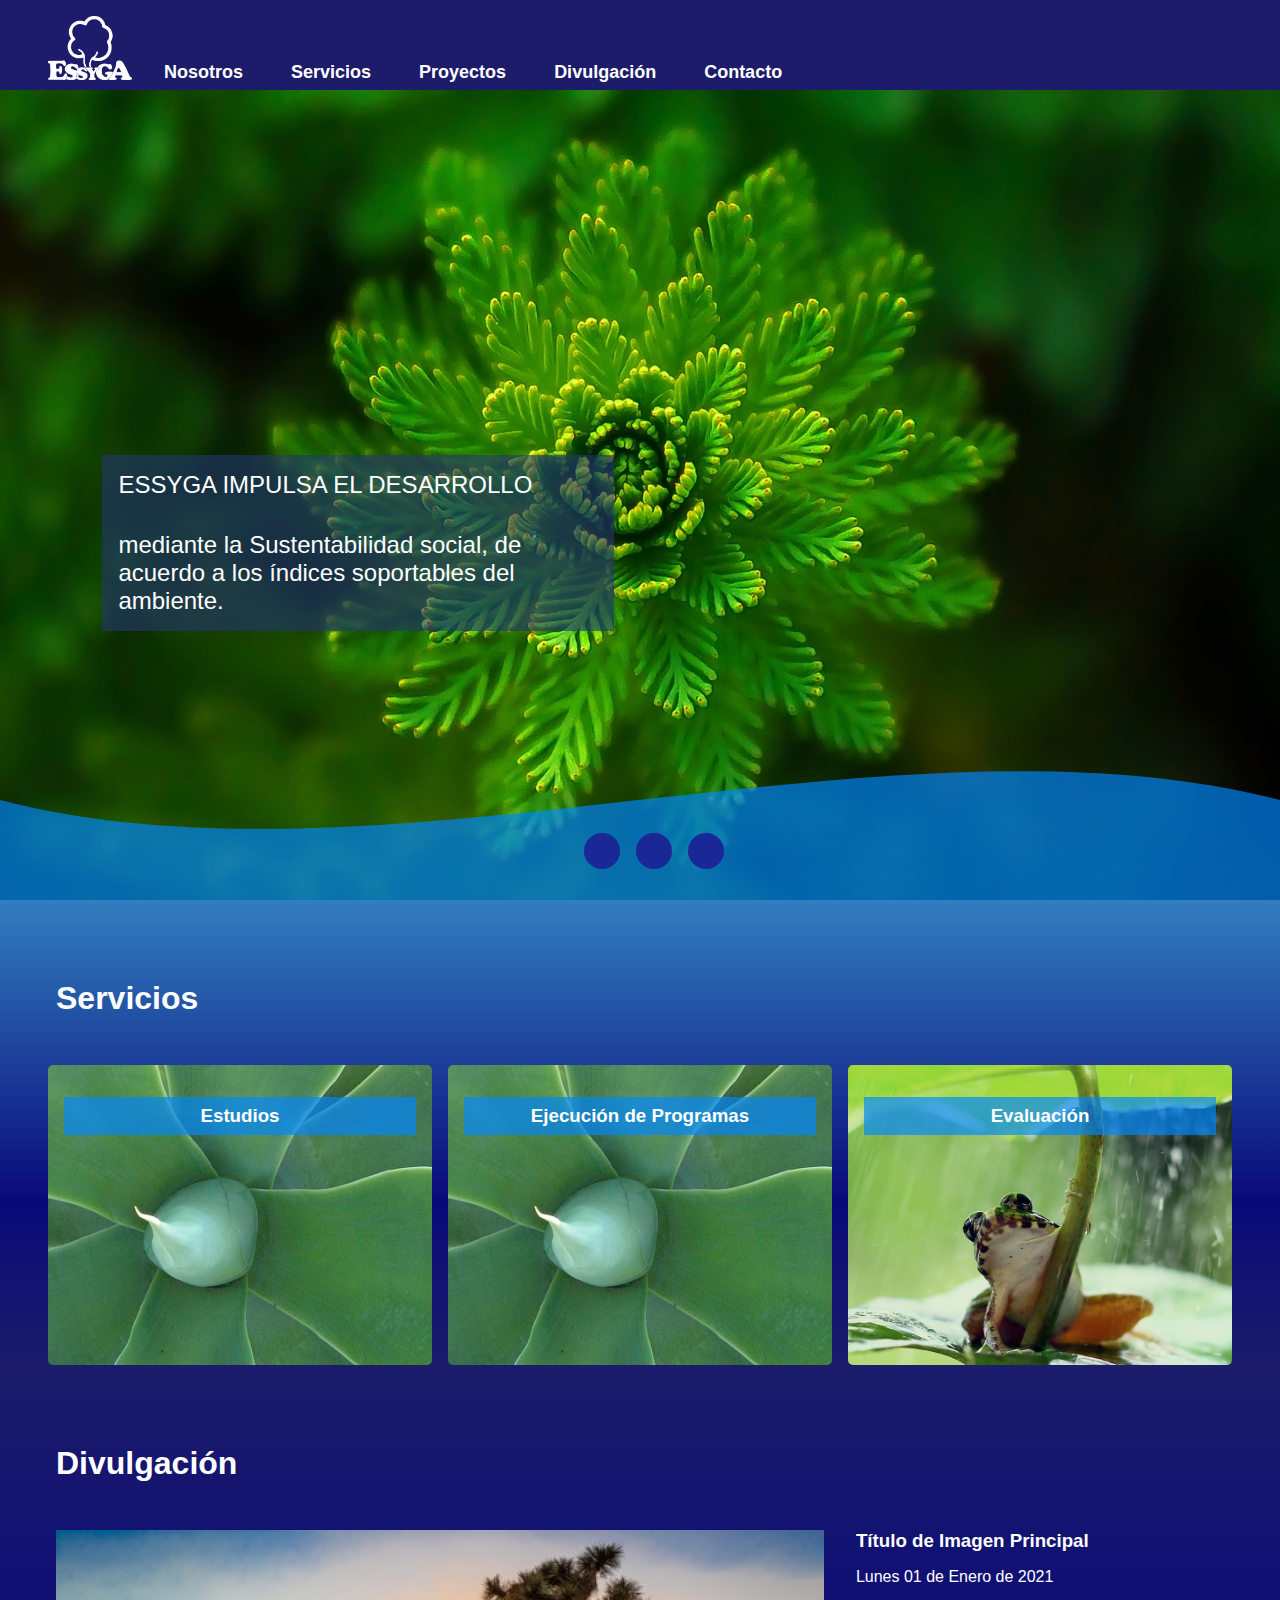
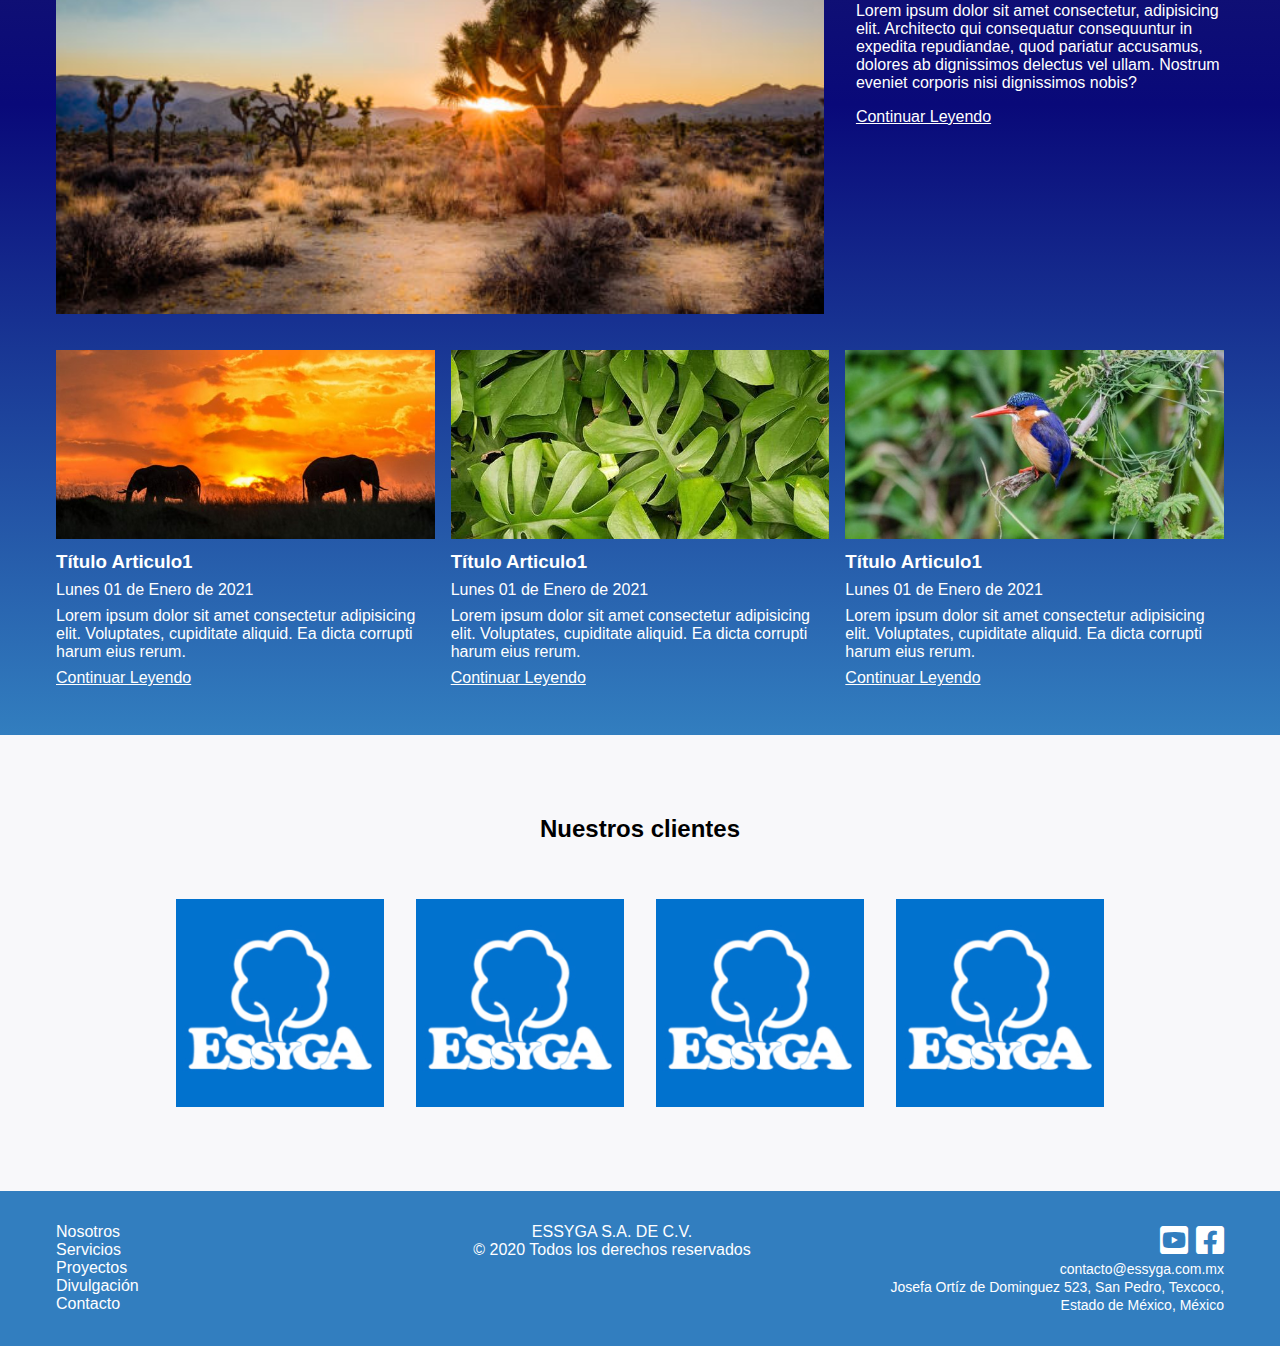
==== index.html @ 50c03ba0 "inicio" ====
<!DOCTYPE html>
<html lang="en">
<head>
    <meta charset="UTF-8">
    <meta name="viewport" content="width=device-width, initial-scale=1.0">
    <meta content="Essyga, Estudios, Soluciones Sustentables y Gestión Ambiental">
    <meta name="keywords" content="Essyga, soluciones, sustentables, gestión, ambiental, protección ambiental, impacto ambiental, flora, fauna, agua, suelo, proyecto ambiental">
    <meta name="description" content="Essyga, Estudios, Soluciones Sustentables y Gestión Ambiental es una empresa dedicada a la ejecución, planificación y desarrollo de proyecto enfocados al cuidado ambiental">
    <link rel="stylesheet" href="https://cdnjs.cloudflare.com/ajax/libs/font-awesome/5.15.2/css/all.min.css">
    <link rel="stylesheet" href="styles/styles.css">
    <link rel="shortcut icon" href="img/logoazul1.jpg" type="image/x-icon">
    <title>Essyga | Estudios, Soluciones Sustentables y Gestión Ambiental</title>
</head>
<body>
    <header>
        <div id="header-content" class="content">
            <div id="logo-content">
                <a href="index.html"><img src="img/essygalogo.png" alt="logo_essyga"><a>
            </div>
            <div id="menu-btn">Menú
                <div id="menu-icon">
                    <span class="lin1"></span>
                    <span class="lin2"></span>
                    <span class="lin3"></span>
                </div>
            </div>
                <nav id="menu" class="menu">
                    <ul>
                        <li><a href="nosotros.html">Nosotros</a></li>
                        <li><a href="servicios.html">Servicios</a></li>
                        <li><a href="proyectos.html">Proyectos</a></li>
                        <li><a href="divulgacion.html">Divulgación</a></li>
                        <li><a href="#">Contacto</a></li>
                    </ul>
                    
                </nav>
        </div>
    </header>
    <div id="carrousel">
        <div class="text-carrousel active">
            <p>ESSYGA IMPULSA EL DESARROLLO</p>
            <p>mediante la Sustentabilidad social, de acuerdo a los índices soportables del ambiente.</p>
        </div>
        <div class="text-carrousel">
            <p>ESSYGA IMPULSA EL DESARROLLO</p>
            <p>mediante la Sustentabilidad económica, en equilibrio con la capacidad de regeneración de los recursos naturales.</p>
        </div>
        <div class="text-carrousel">
            <p>ESSYGA IMPULSA EL DESARROLLO</p>
            <p>mediante la Sustentabilidad ambiental, al garantizar la existencia de los recursos naturales en el tiempo. </p>
        </div>      
        <div class="wave">
            <div style="height: 150px; overflow: hidden;" >
                <svg viewBox="0 0 500 150" preserveAspectRatio="none" style="height: 100%; width: 100%;"><path d="M0.00,49.98 C149.99,150.00 349.20,-49.98 500.00,49.98 L500.00,150.00 L0.00,150.00 Z" style="stroke: none; fill: rgba(0, 136, 255, 0.671);"></path></svg>
            </div>
            <div class="btn-car-content">
                <div class="btn-carrousel"></div>
                <div class="btn-carrousel"></div>
                <div class="btn-carrousel"></div>
            </div>
        </div>
    </div>                
    </div>
    
    <section id="servicios">
        <div class="content">
            <h2 class="titulos">Servicios</h2>
            <div id="cont-servicios">
                <div id="serv1" class="cont-servicio">
                    <h3 class="title-servicio">Estudios</h3>
                    <div class="text-servicio">
                        <p>- Diagnóstico ambiental, arqueológico y antropológico</p>
                        <p>- Línea Base</p>
                        <p>- Impacto y Riesgo ambiental</p>
                        <p>- Técnico Justificativo de Cambio de Uso de Suelo</p>
                        <p>- Técnico – Económico</p>
                        <p>- Impacto Social</p>
                        <p>- Manejo de Cuencas</p>
                        <p>- Arquitectura del paisaje</p>
                        <a href="">Conocer Más</a>
                    </div>                    
                </div>
                <div id="serv2" class="cont-servicio">
                    <h3 class="title-servicio">Ejecución de Programas</h3>
                    <div class="text-servicio">
                        <p>- Rescate y reubicación de especies de flora y fauna silvestre</p>
                        <p>- Conservación de suelo y agua</p>
                        <p>- Reforestación</p>
                        <p>- Restauración ecológica</p>
                        <p>- Construcción y manejo de viveros</p>
                        <p>- Construcción de humedales</p>
                        <a href="">Conocer Más</a>
                    </div>
                </div>
                <div id="serv3" class="cont-servicio">
                    <h3 class="title-servicio">Evaluación</h3>
                    <div class="text-servicio">
                        <p>- Manejo participativo de cuencas hidrográficas </p>
                        <p>- Agricultura inteligente</p>
                        <p>- Proyectos integrales en comunidades rurales.</p>
                        <p>- Recurso hídrico</p>
                        <a href="">Conocer Más</a>
                    </div>
                </div>
            </div>
        </div>
    </section>
    <section id="divulgacion">
        <div class="content">
            <h2 class="titulos">Divulgación</h2>
            <div class="content-divu-principal">       
                <div id="img-principal">
                    <img src="img/600x300img1.jpg" alt="">
                </div>
                <div id="text-principal">
                    <h3>Título de Imagen Principal</h3>
                    <p class="fecha">Lunes 01 de Enero de 2021</p>
                    <p class="text-descript">Lorem ipsum dolor sit amet consectetur, adipisicing elit. Architecto qui consequatur consequuntur in expedita repudiandae, quod pariatur accusamus, dolores ab dignissimos delectus vel ullam. Nostrum eveniet corporis nisi dignissimos nobis?</p>
                    <a href="#">Continuar Leyendo</a>
                </div>
            </div>
            <div id="divu-secundario">
                <div class="article">
                    <div class="img">
                        <img src="img/600x300img2.jpg" alt="">
                    </div>
                    <h3>Título Articulo1</h3>
                    <p class="fecha">Lunes 01 de Enero de 2021</p>
                    <p>Lorem ipsum dolor sit amet consectetur adipisicing elit. Voluptates, cupiditate aliquid. Ea dicta corrupti harum eius rerum.</p>
                    <a href="#">Continuar Leyendo</a>
                </div>
                <div id="segundo-art" class="article">
                    <div class="img">
                        <img src="img/600x300img3.jpg" alt="">
                    </div>
                    <h3>Título Articulo1</h3>
                    <p class="fecha">Lunes 01 de Enero de 2021</p>
                    <p>Lorem ipsum dolor sit amet consectetur adipisicing elit. Voluptates, cupiditate aliquid. Ea dicta corrupti harum eius rerum.</p>
                    <a href="#">Continuar Leyendo</a>
                </div>
                <div class="article">
                    <div class="img">
                        <img src="img/600x300img4.jpg" alt="">
                    </div>
                    <h3>Título Articulo1</h3>
                    <p class="fecha">Lunes 01 de Enero de 2021</p>
                    <p>Lorem ipsum dolor sit amet consectetur adipisicing elit. Voluptates, cupiditate aliquid. Ea dicta corrupti harum eius rerum.</p>
                    <a href="#">Continuar Leyendo</a>
                </div>
                
            </div> 
        </div>
    </section>
    <section id="clientes">
        <div class="content">
            <h2 class="titulo-clientes">Nuestros clientes</h2>
            <div class="content-clientes">
                <div class="logo-cliente">
                    <img src="img/essygalogoazul.jpg" alt="">
                </div>
                <div class="logo-cliente">
                    <img src="img/essygalogoazul.jpg" alt="">
                </div>
                <div class="logo-cliente">
                    <img src="img/essygalogoazul.jpg" alt="">
                </div>
                <div class="logo-cliente">
                    <img src="img/essygalogoazul.jpg" alt="">
                </div>
            </div>
        </div>
    </section>

    
    <footer>
        <div class="content content-footer">
            <div class="footer-modul temas">
                <ul>
                    <li><a href="">Nosotros</a></li>
                    <li><a href="">Servicios</a></li>
                    <li><a href="">Proyectos</a></li>
                    <li><a href="">Divulgación</a></li>
                    <li><a href="">Contacto</a></li>
                </ul>
            </div>
            <div class="footer-modul copyright">
                <p>ESSYGA S.A. DE C.V.</p>
                <p>© 2020 Todos los derechos reservados</p>
            </div>
            <div class="footer-modul contacto">
                <div class="redsocial">
                    <div class="youtube">
                        <i class="fab fa-youtube-square"></i>
                    </div>
                    <div class="facebook">
                        <a href="https://es-la.facebook.com/estudiossolucionessustentablesygestionambiental/" target="_blank"><i class="fab fa-facebook-square"></i></a>
                    </div>
                </div>
                <p>contacto@essyga.com.mx</p>
                <p>Josefa Ortíz de Dominguez 523, San Pedro, Texcoco, Estado de México, México</p>
            </div>
        </div>


    </footer>
    


    <script src="javascript/carrousel.js"></script>
    <script src="javascript/menu.js"></script>
    <script src="javascript/servicios.js"></script>
</body>
</html>
---- styles/styles.css ----
*{
    box-sizing: border-box;
    font-family: Arial, Helvetica, sans-serif;
    margin: 0;
    padding: 0;


}

.content{
    margin: auto;
    width: 95%;
    max-width: 1200px;
    
}

header{
    background-color: rgb(28, 28, 107);
    position: sticky;
    top: 0;
    z-index: 10;
    
}

#header-content{
    height: 10vh;
    display: flex;
}

#menu-btn{
    display: none;
}

#logo-content{
    width: 100px;
    padding: 16px 8px;
    background-color: rgba(222, 184, 135, 0);
}

#logo-content img{
    width: 100%;
}

.menu{
    z-index: 10;
    background-color: rgba(210, 105, 30, 0);


}

nav ul{
    display: flex;
    flex-wrap: wrap;

    
    

}
nav ul li{
    list-style: none;
    margin-top: 38px;
    padding: 24px;
}

nav ul li a{
    color: #fff;
    font-weight: bold;
    font-size: 18px;
    text-decoration: none;
}

#carrousel{
    background-repeat: no-repeat;
    background-position: center;
    background-size: cover;
    height: 90vh;
    position: relative;

}

.text-carrousel{
    background-color:  rgba(35, 55, 111, 0.603);
    width: 40%;
    position: absolute;
    left: 8%;
    top: 45%;
    display: none;
}

.text-carrousel p{
    padding: 16px;
    font-size: 24px;
    color: #fff;
}

.active{
    display: block;
}

.wave{
    width: 100%;
    background-color: rgba(222, 184, 135, 0);
    position: absolute;
    bottom: 0px;
}

.btn-car-content{
    background-color: rgba(165, 42, 42, 0);
    position: absolute;
    top: 50%;
    left: 45%;
}

.btn-carrousel{
    background-color: rgb(26, 39, 151);
    float: left;
    width: 36px;
    height: 36px;
    border-radius: 18px;
    margin: 8px;
    cursor: pointer;


}

#servicios{
    width: 100%;
    background: rgb(2,0,36);
    background: linear-gradient(0deg, rgb(28, 28, 107) 0%, rgba(9,9,121,1) 35%, #327EBF 100%);
}

.titulos{
    margin-bottom: 32px;
    color: #fff;
    padding: 16px;
/*     text-align: center; */
    font-size: 32px;
    padding-top: 80px;
}

#cont-servicios{
    background-color: rgba(0, 139, 139, 0);
    display: flex;
}

.cont-servicio{
    width: 32%;
    border-radius: 5px;
    background-color: rgb(100, 148, 237);
    background-repeat: no-repeat;
    background-position: center;
    background-size: 220%;
    padding: 16px;
    margin: 0 8px;
    cursor: pointer;
    transition: all 0.4s;
    
}

.cont-servicio:hover{
    background-size: 230%;
    transition: all 0.4s;
}

#serv1{
    background-image: url("/img/essyga2.jpg");    
}

#serv2{
    background-image: url("/img/essyga2.jpg");    
}

#serv3{
    background-image: url("/img/essyga3.jpg");    
}

#serv4{
    background-image: url("/img/essyga3.jpg");    
}


.cont-servicio h3{
    background-color: rgba(0, 136, 255, 0.671);
    color: #fff;
    padding: 8px;
    margin-top: 16px;
    text-align: center;
}

.text-servicio{
    color: #fff;
    background-color: rgba(0, 136, 255, 0.671);
    padding: 8px;
    opacity: 0%;
    transition: all 0.4s;
}

.mostrartexto{
    opacity: 100%;
    transition: all 0.4s;
}

#divulgacion{
    background: rgb(2,0,36);
    background: linear-gradient(180deg, rgb(28, 28, 107) 0%, rgba(9,9,121,1) 35%, #327EBF 100%);


}

.content-divu-principal{
    background-color: rgba(0, 128, 0, 0);
    display: flex;
}

#img-principal{
    width: 66.66%;
    overflow: hidden;
    padding: 0 16px;

}

/* #img-princial a{
    width: 100%;
    margin: auto;
} */

#img-principal img{
    width: 100%;
}

#text-principal{
    color: #fff;
    padding: 0 16px;
    width: 33.33%;
}



#text-principal p{
    margin: 16px 0;

}

#text-principal a{
    color: #fff;
}

#divu-secundario{
    margin-top: 32px;
    padding: 0 16px;
    padding-bottom: 48px;
    display: flex;
}

.article{
    background-color: rgba(222, 184, 135, 0);
}

#segundo-art{
    margin: 0 16px;
}

.article img{
    width: 100%;

}

.article h3, .article p{
    margin: 8px 0;
    color: #fff;
}

.article a{
    color: #fff;
}

#clientes{
    padding: 80px 0;
    background-color: rgb(248, 248, 250);
}

.titulo-clientes{
    text-align: center;
}

.content-clientes{
    margin-top: 56px;
    display: flex;
    justify-content: center;
}

.logo-cliente{
    width: 20%;
    padding: 0 16px;
}

.logo-cliente img{
    width: 100%
}

footer{
    background-color: #327EBF;
}
.content-footer{
    display: flex;
    padding: 32px 16px;
    color: #fff;
}

.footer-modul{
    width: 33.33%;
}

.temas ul{
    list-style: none;

}


.temas ul li a{
    text-decoration: none;
    color: #fff;
}

.copyright{
    margin-right: 56px;
    text-align: center;
}

.contacto{
    text-align: end;
}

.redsocial{
    display: flex;
    justify-content: flex-end;
    font-size: 32px;
}

.redsocial a{
    color: #fff;
}

.contacto p{
    font-size: 14px;
    line-height: 18px;
}

.facebook{
    margin-left: 8px;
}

/* Nosotros */
#nosotros-principal{
    padding-bottom: 40px;
}

.title{
    margin: 24px 16px;
}

.img-principal{
    margin: 0 18px;
    position: relative;
}

.img-principal img{
    width: 100%;
}

.content-text{
    width: 500px;
    position: absolute;
    bottom: 40%;
    left: 40px;
    color: #fff;
}

#nosotros-segunda-sec{
    padding-bottom: 40px;
}

.content-modulos{
   display: flex;
   flex-wrap: wrap;

}

.modulo-tres{
    width: 33.33%;
    padding: 0 18px;
    margin-bottom: 24px;
}



.modulo-tres img{
    width: 100%;
}

.modulo-tres h3{
    padding: 16px 0;
}

.modulo-tres p{
    margin-bottom: 8px;
}

.text-center{
    text-align: center;
}

.text-comp{
    padding: 0 8px;
}

/* Divulgacion */

#divulgacion-principal{
    padding-bottom: 40px;
}

.content-tres-dos{
    display: flex;
    padding: 0 16px;
}

.content-tres-dos .content-tres{
    width: 66.66%;
    padding-right: 18px;
}

.content-tres img{
    width: 100%;
}

.content-tres-dos .content-dos{
    width: 33.33%;
    padding-left: 18px;
}

.content-dos h3, .content-dos p, .content-dos a{
    margin-bottom: 16px;
}

#articulos{
    padding-bottom: 40px;
}






@media screen and (max-width:1024px){
    #header-content{
        height: auto;
    }
    nav ul li{
        padding: 0 14px ;
        margin-top: 62px;

    }

    .text-carrousel{
        width: 50%;
    }
}

@media screen and (max-width:800px){
    #cont-servicios{
        flex-wrap: wrap;
    }
    .cont-servicio{
        width: 45%;
    }
}

@media screen and (max-width:768px){
    #header-content{
        justify-content: space-between;
        height: 80px;
        padding: 8px;
          
    }

    #logo-content{
        width: 88px;
        padding: 0;
        padding-left: 8px;
    }

    #menu-btn{
        display: flex;
        padding-top: 40px;
        background-color: rgba(7, 9, 146, 0);
        color: #fff;
        font-size: 20px;
        font-weight: bold;
        cursor: pointer ;

    }

    #menu-icon{
        position: relative;
        width: 30px;
        height: 30px;
        margin-left: 8px;

    }
    
    #menu-icon .lin1,.lin2,.lin3{
        position: absolute;
        width: 30px;
        height: 4px;        
        border-radius: 4px;
        background-color: #fff;
    }

    .lin1{
        top: 0px;
        transition: all 0.4s ease;
    }

    .close1{
        transform: rotate(140deg);
        top: 10px;
        transition: all 0.4s ease;

    }

    .lin2{
        top: 8px;
        transition: all 0.4s ease;
    }

    .close2{
        opacity: 0;
        transition: all 0.4s ease;
    }

    .lin3{
        top: 16px;
        transition: all 0.4s ease;
    }

    .close3{
        transform: rotate(-140deg);
        top: 10px;
         transition: all 0.4s ease;
    }

    .menu{
        width: 100%;
        position: absolute;
        top: 80px;
        left: -100%;
        background-color: rgb(19, 42, 116);
        transition: all 0.4s;
    }

    nav ul{
        flex-direction: column;
        display: block;
        
    }

    nav ul li{
        margin-top: 0;
        padding: 20px;
        display: block;
    }
    

    .mostrar{
        left: 0;
        transition: all 0.4s;
    }

    /* Nosotros */

    .title{
        margin: 16px;
        font-size: 24px;
    }

    .img-principal{
        position: static;
    }
    
    .content-text{
        position: static;
        width: auto;
        padding: 16px;
        background-color: rgb(184, 184, 184);

    }
    .content-text h2{
        font-size: 22px;
    }

    .content-text p{
        font-size: 14px;
    }

    .modulo-tres{
        width: 50%;
    }

    /* Divulgacion */

    .content-tres-dos{
        display: flex;
        flex-direction: column;
        padding: 0 16px;
    }

    .content-tres-dos .content-tres{
        width: 100%;
        padding: 0;
    }

    .content-tres-dos .content-dos{
        width: 100%;
        padding: 16px 0;
    }

    .content-dos h3, .content-dos p, .content-dos a{
        margin-bottom: 16px;
    }

    #articulos{
        padding-bottom: 40px;
    }


}
    


@media screen and (max-width: 570px){
    .content{
        width: 100%;
    }

    #menu-btn{
        padding-right: 16px;
    }

    #carrousel{
        height: 82vh;
    }

    .text-carrousel{
        width: auto;
        height: auto;
        top: 40%;
        left: 10%;
        right: 10%;
    }

    .text-carrousel p{
        text-align: center;
        font-size: 16px;
    }

    .btn-car-content{
        top: 45%;
        left: 58%;
    }

    .btn-carrousel{
        width: 30px;
        height: 30px;
        border-radius: 15px;
        margin: 4px;
    }

    .titulos{
        margin-bottom: 0;
        padding: 16px;
        padding-top: 48px;
    }

    #cont-servicios{
        margin: 0;
        justify-content: center;
        flex-wrap: wrap;
    }

    .cont-servicio{
        margin: 16px;
        overflow: hidden;
        width: 100%;
        background-size: 180%;

    }

    .text-servicio{
        height: 0px;
        transition: all 0.4s;
    }

    .mostrartexto{
        height: auto;
        transition: all 0.4s;
    }

    .cont-servicio h3{
        margin-top: 8px;
    }

    .content-divu-principal{
        flex-direction: column;

    }

    #img-principal{
        width: 100%;
    }

    #text-principal{        
        width: 100%;
        padding: 16px;
    }

    #divu-secundario{
        flex-direction: column;
        margin-top: 0px;
        padding-bottom: 40px;
    }

    .article{
        margin-top: 16px;
    }

    
    .article p{
        display: none;
    }

    #segundo-art{
        margin: 0;
        margin-top: 16px;
    }

    #clientes{
        padding-top: 40px;
        padding-bottom: 40px;
    }

    .content-clientes{
        margin-top: 16px;
    }
    .logo-cliente{
        width: 25%;
        padding: 0 8px;
    }

    .content-footer{
        flex-direction: column;
    }

    .footer-modul{
        width: 100%;
        margin-bottom: 24px;
    }

    .temas{
        text-align: center;
    }

    .copyright{
        text-align: center;
    }
    
    .contacto{
        text-align: center;
    }

    .redsocial{
        justify-content: center;
    }

    /* Nosotros */
    
    .img-principal{
        margin: 0;
    }

    .content-text h2{
        font-size: 20px;
    }

    .content-text p{
        font-size: 14px;
    }

    .modulo-tres{
        width: 100%;
    }


}
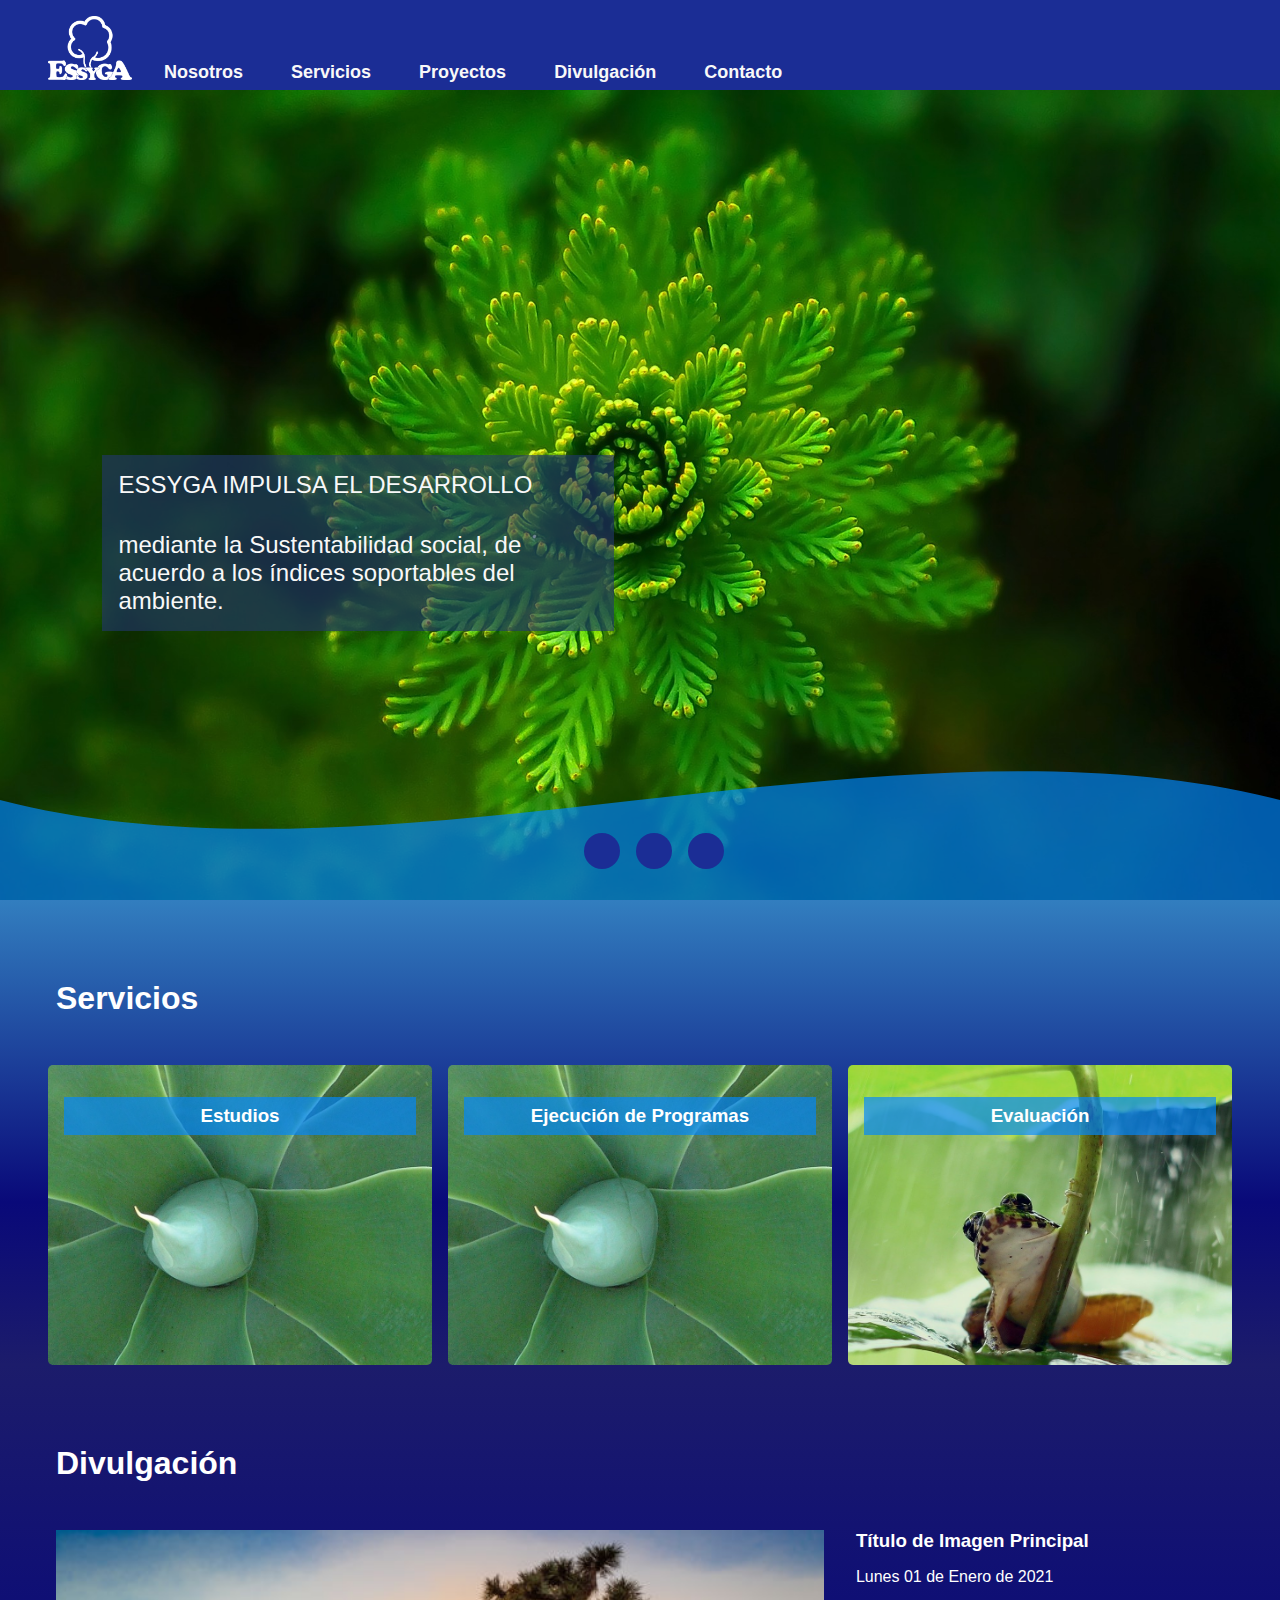
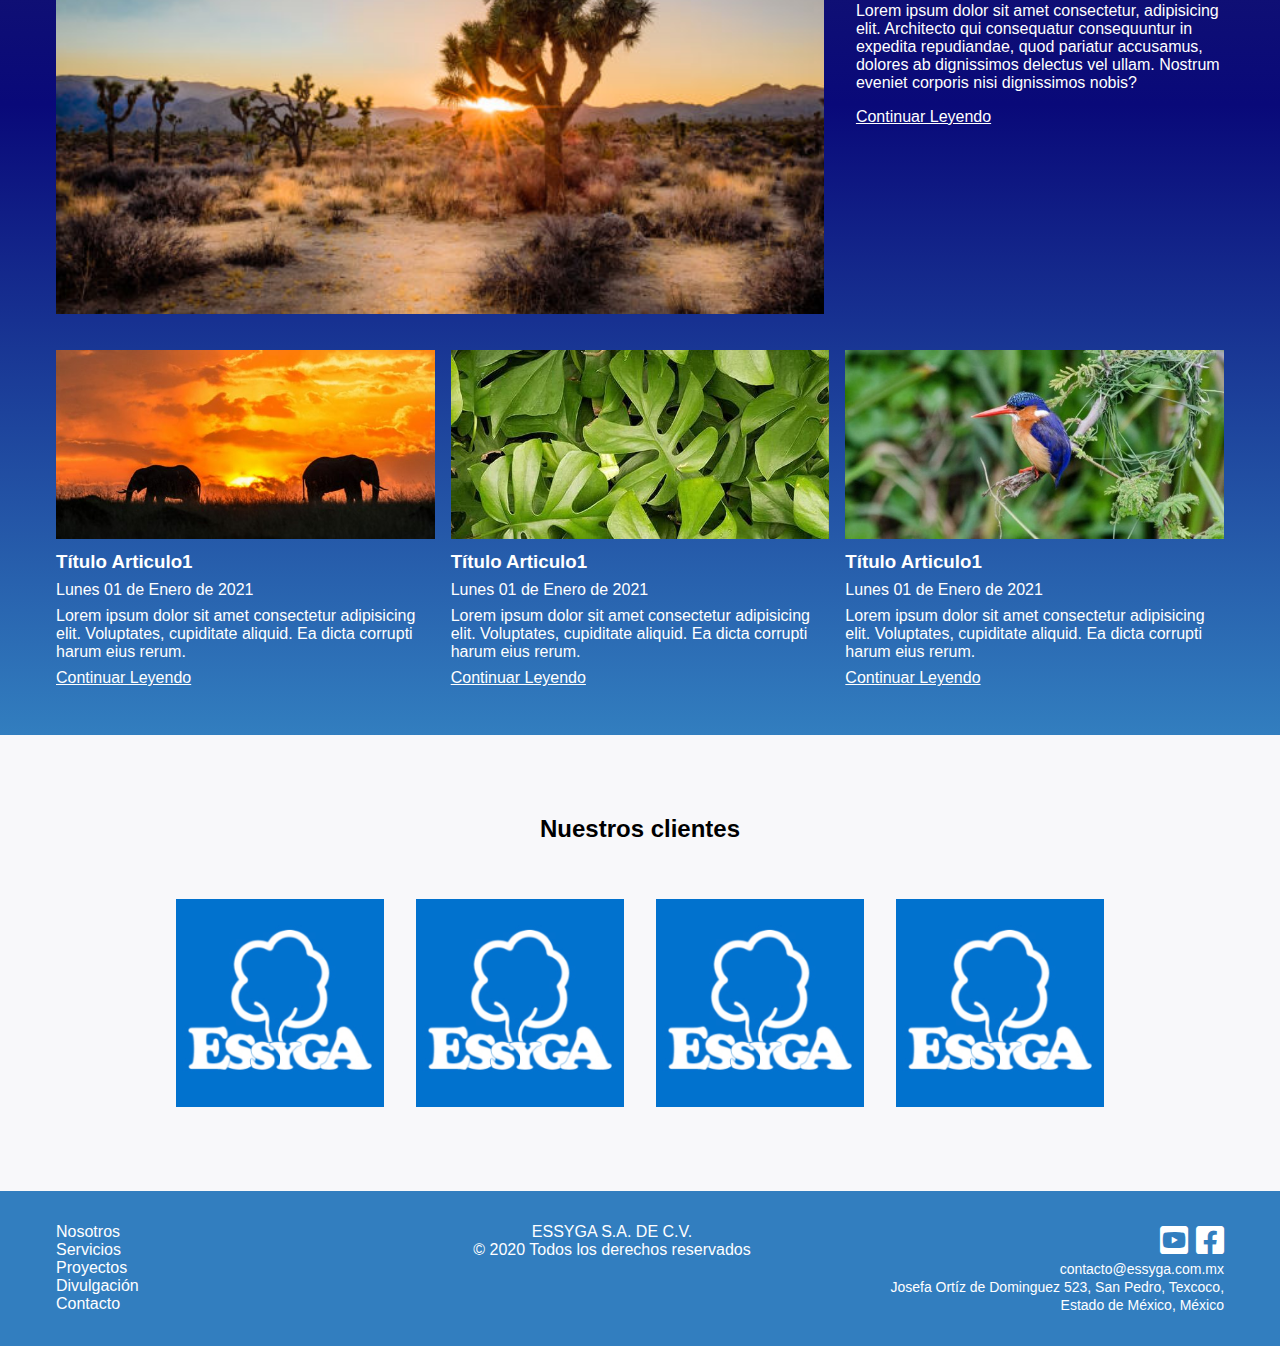
==== commit e95b621e: "5Abril2021_1" ====
--- a/index.html
+++ b/index.html
@@ -1,5 +1,5 @@
 <!DOCTYPE html>
-<html lang="en">
+<html lang="es">
 <head>
     <meta charset="UTF-8">
     <meta name="viewport" content="width=device-width, initial-scale=1.0">
@@ -15,7 +15,7 @@
     <header>
         <div id="header-content" class="content">
             <div id="logo-content">
-                <a href="index.html"><img src="img/essygalogo.png" alt="logo_essyga"><a>
+                <a href="index.html"><img src="img/essygalogo.png" alt="logo_essyga"></a>
             </div>
             <div id="menu-btn">Menú
                 <div id="menu-icon">
@@ -24,18 +24,16 @@
                     <span class="lin3"></span>
                 </div>
             </div>
-                <nav id="menu" class="menu">
-                    <ul>
-                        <li><a href="nosotros.html">Nosotros</a></li>
-                        <li><a href="servicios.html">Servicios</a></li>
-                        <li><a href="proyectos.html">Proyectos</a></li>
-                        <li><a href="divulgacion.html">Divulgación</a></li>
-                        <li><a href="#">Contacto</a></li>
-                    </ul>
-                    
-                </nav>
+            <nav id="menu" class="menu">
+                <a href="nosotros.html">Nosotros</a>
+                <a href="servicios.html">Servicios</a>
+                <a href="proyectos.html">Proyectos</a>
+                <a href="divulgacion.html">Divulgación</a>
+                <a href="#">Contacto</a>                    
+            </nav>
         </div>
     </header>
+    <!-- Iniciar Carrousel -->
     <div id="carrousel">
         <div class="text-carrousel active">
             <p>ESSYGA IMPULSA EL DESARROLLO</p>
@@ -61,7 +59,7 @@
         </div>
     </div>                
     </div>
-    
+    <!-- Inicia Secciones -->    
     <section id="servicios">
         <div class="content">
             <h2 class="titulos">Servicios</h2>
@@ -77,7 +75,7 @@
                         <p>- Impacto Social</p>
                         <p>- Manejo de Cuencas</p>
                         <p>- Arquitectura del paisaje</p>
-                        <a href="">Conocer Más</a>
+                        <a href="servicios.html">Conocer Más</a>
                     </div>                    
                 </div>
                 <div id="serv2" class="cont-servicio">
@@ -89,7 +87,7 @@
                         <p>- Restauración ecológica</p>
                         <p>- Construcción y manejo de viveros</p>
                         <p>- Construcción de humedales</p>
-                        <a href="">Conocer Más</a>
+                        <a href="servicios.html">Conocer Más</a>
                     </div>
                 </div>
                 <div id="serv3" class="cont-servicio">
@@ -99,7 +97,7 @@
                         <p>- Agricultura inteligente</p>
                         <p>- Proyectos integrales en comunidades rurales.</p>
                         <p>- Recurso hídrico</p>
-                        <a href="">Conocer Más</a>
+                        <a href="servicios.html">Conocer Más</a>
                     </div>
                 </div>
             </div>
--- a/styles/styles.css
+++ b/styles/styles.css
@@ -1,3 +1,12 @@
+:root{
+    --azulClaro: #2E64BC;
+    --azulOscuro: #1B2D95;
+    --verde: #71BC3A;
+    --blanco: #F8F8F8;
+    --negro: #1F1F1F;
+
+}
+
 *{
     box-sizing: border-box;
     font-family: Arial, Helvetica, sans-serif;
@@ -15,7 +24,7 @@
 }
 
 header{
-    background-color: rgb(28, 28, 107);
+    background-color: var(--azulOscuro);
     position: sticky;
     top: 0;
     z-index: 10;
@@ -34,7 +43,6 @@
 #logo-content{
     width: 100px;
     padding: 16px 8px;
-    background-color: rgba(222, 184, 135, 0);
 }
 
 #logo-content img{
@@ -43,30 +51,23 @@
 
 .menu{
     z-index: 10;
-    background-color: rgba(210, 105, 30, 0);
-
-
-}
-
-nav ul{
     display: flex;
-    flex-wrap: wrap;
-
-    
-    
-
-}
-nav ul li{
-    list-style: none;
+
+
+
+}
+
+.menu a{
     margin-top: 38px;
     padding: 24px;
-}
-
-nav ul li a{
-    color: #fff;
+    color: var(--blanco);
     font-weight: bold;
     font-size: 18px;
     text-decoration: none;
+}
+
+.menu a:hover{
+    background-color: var(--azulClaro);
 }
 
 #carrousel{
@@ -90,7 +91,7 @@
 .text-carrousel p{
     padding: 16px;
     font-size: 24px;
-    color: #fff;
+    color: var(--blanco);
 }
 
 .active{
@@ -99,7 +100,6 @@
 
 .wave{
     width: 100%;
-    background-color: rgba(222, 184, 135, 0);
     position: absolute;
     bottom: 0px;
 }
@@ -112,7 +112,7 @@
 }
 
 .btn-carrousel{
-    background-color: rgb(26, 39, 151);
+    background-color: var(--azulOscuro);
     float: left;
     width: 36px;
     height: 36px;
@@ -123,6 +123,10 @@
 
 }
 
+.btn-carrousel:hover{
+    background-color: var(--verde);
+}
+
 #servicios{
     width: 100%;
     background: rgb(2,0,36);
@@ -139,7 +143,6 @@
 }
 
 #cont-servicios{
-    background-color: rgba(0, 139, 139, 0);
     display: flex;
 }
 
@@ -456,9 +459,8 @@
     #header-content{
         height: auto;
     }
-    nav ul li{
-        padding: 0 14px ;
-        margin-top: 62px;
+    .menu a{
+        padding: 24px 16px;
 
     }
 
@@ -559,16 +561,13 @@
         transition: all 0.4s;
     }
 
-    nav ul{
-        flex-direction: column;
-        display: block;
-        
-    }
-
-    nav ul li{
+    .menu{
+        flex-direction: column;        
+    }
+
+    .menu a{
         margin-top: 0;
         padding: 20px;
-        display: block;
     }
     
 
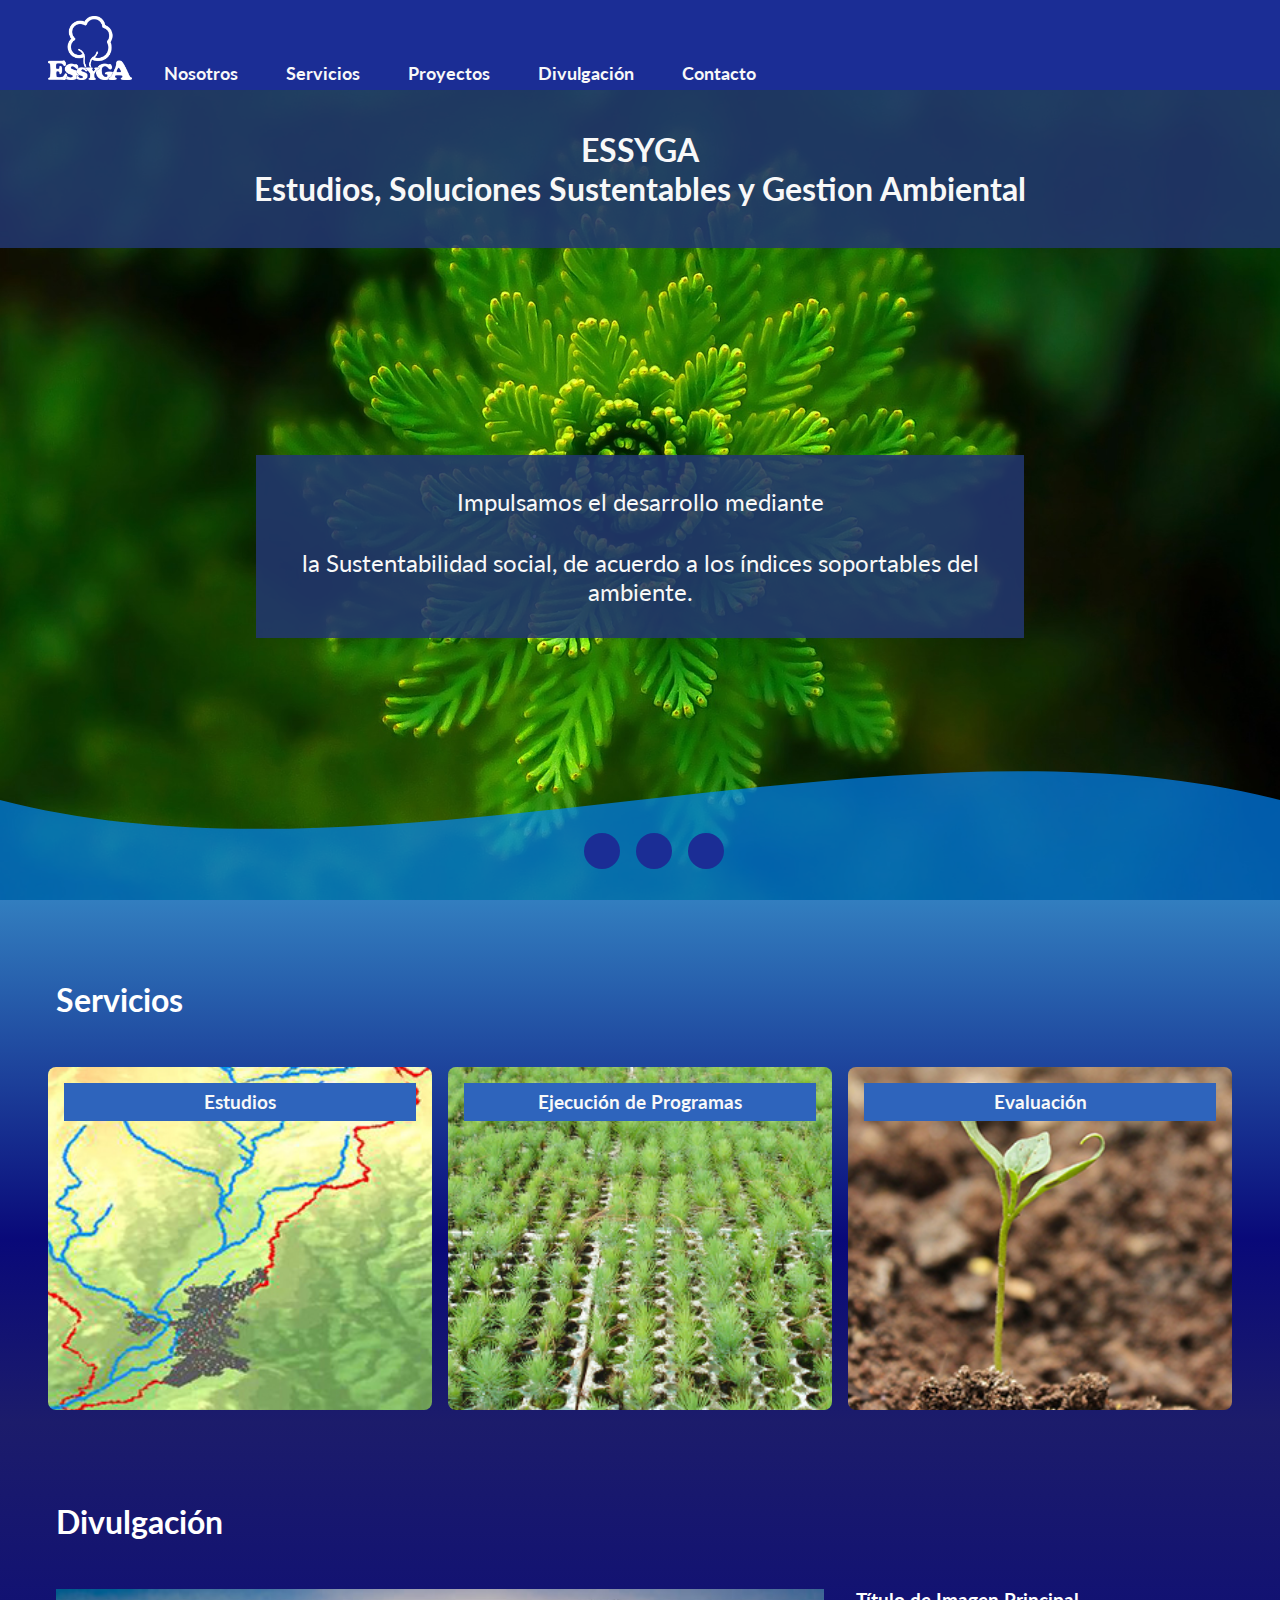
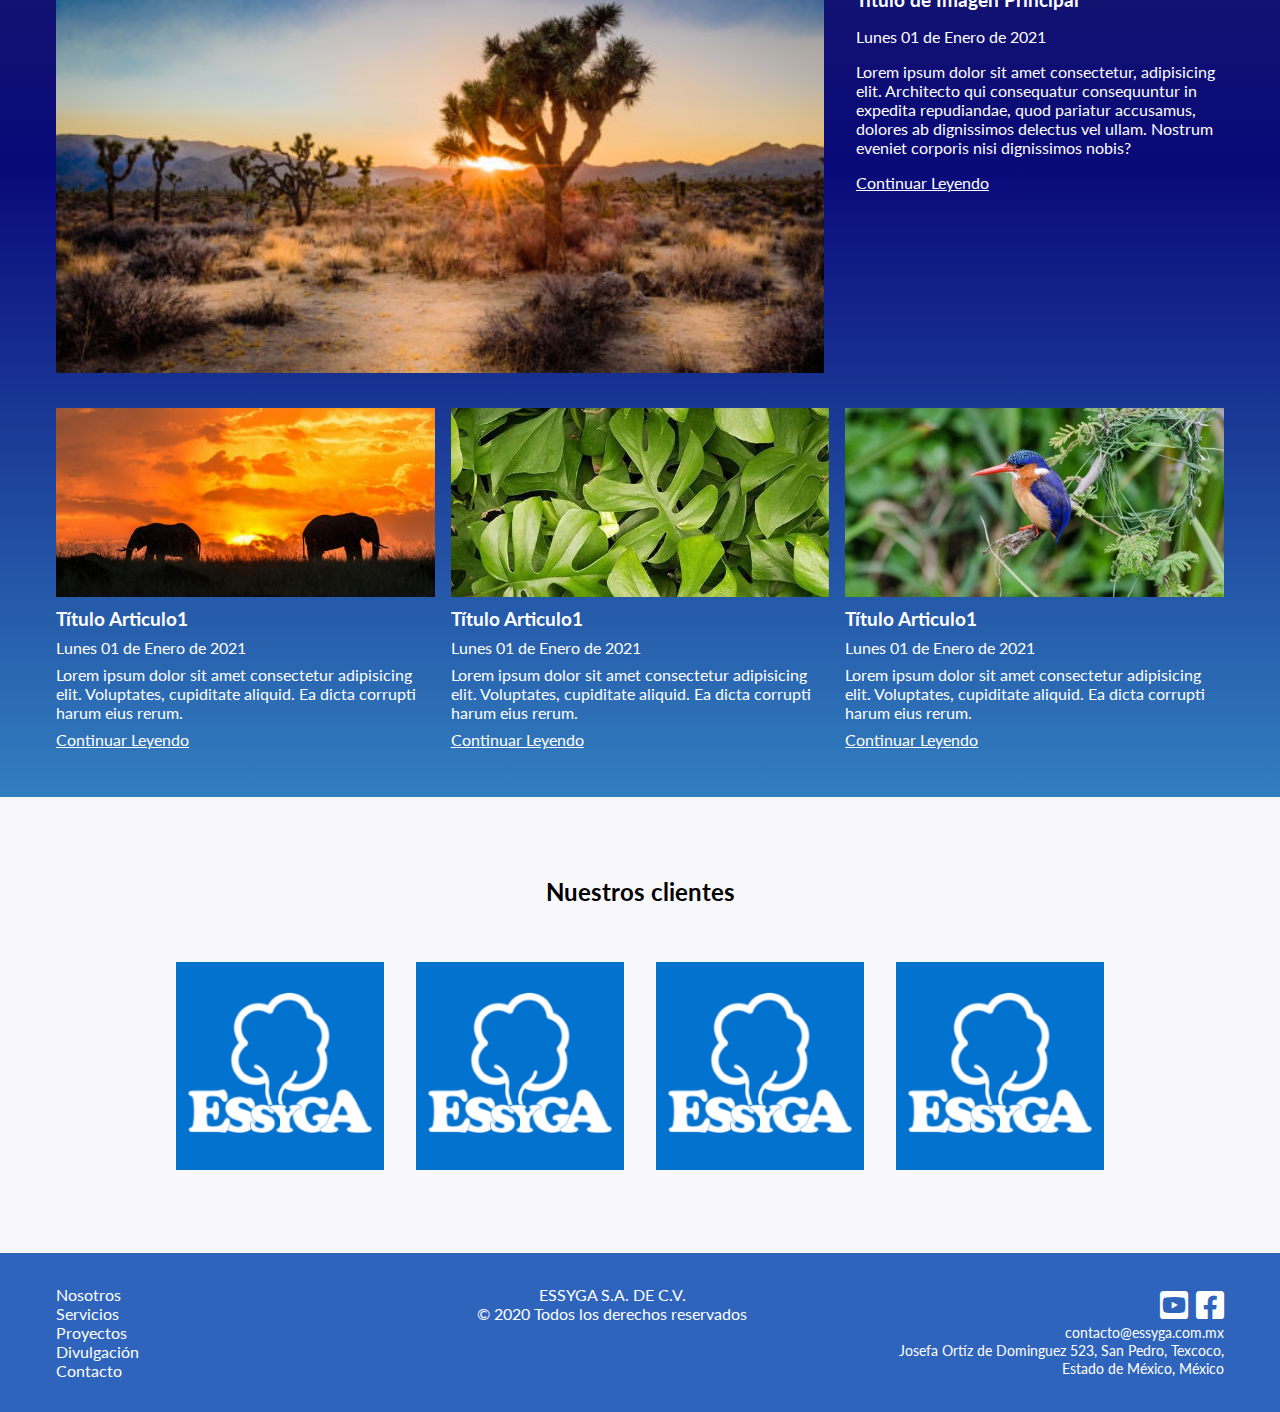
==== commit 306adf59: "5Abril2021_2" ====
--- a/index.html
+++ b/index.html
@@ -7,6 +7,8 @@
     <meta name="keywords" content="Essyga, soluciones, sustentables, gestión, ambiental, protección ambiental, impacto ambiental, flora, fauna, agua, suelo, proyecto ambiental">
     <meta name="description" content="Essyga, Estudios, Soluciones Sustentables y Gestión Ambiental es una empresa dedicada a la ejecución, planificación y desarrollo de proyecto enfocados al cuidado ambiental">
     <link rel="stylesheet" href="https://cdnjs.cloudflare.com/ajax/libs/font-awesome/5.15.2/css/all.min.css">
+    <link rel="preconnect" href="https://fonts.gstatic.com">
+    <link href="https://fonts.googleapis.com/css2?family=Lato:wght@400;700&display=swap" rel="stylesheet">
     <link rel="stylesheet" href="styles/styles.css">
     <link rel="shortcut icon" href="img/logoazul1.jpg" type="image/x-icon">
     <title>Essyga | Estudios, Soluciones Sustentables y Gestión Ambiental</title>
@@ -35,17 +37,18 @@
     </header>
     <!-- Iniciar Carrousel -->
     <div id="carrousel">
+        <h1 class="main_title"><span class="title_name">Essyga</span>Estudios, Soluciones Sustentables y Gestion Ambiental</h1>
         <div class="text-carrousel active">
-            <p>ESSYGA IMPULSA EL DESARROLLO</p>
-            <p>mediante la Sustentabilidad social, de acuerdo a los índices soportables del ambiente.</p>
+            <p>Impulsamos el desarrollo mediante</p>
+            <p>la Sustentabilidad social, de acuerdo a los índices soportables del ambiente.</p>
         </div>
         <div class="text-carrousel">
-            <p>ESSYGA IMPULSA EL DESARROLLO</p>
-            <p>mediante la Sustentabilidad económica, en equilibrio con la capacidad de regeneración de los recursos naturales.</p>
+            <p>Impulsamos el desarrollo mediante</p>
+            <p>la Sustentabilidad económica, en equilibrio con la capacidad de regeneración de los recursos naturales.</p>
         </div>
         <div class="text-carrousel">
-            <p>ESSYGA IMPULSA EL DESARROLLO</p>
-            <p>mediante la Sustentabilidad ambiental, al garantizar la existencia de los recursos naturales en el tiempo. </p>
+            <p>Impulsamos el desarrollo mediante</p>
+            <p>la Sustentabilidad ambiental, al garantizar la existencia de los recursos naturales en el tiempo. </p>
         </div>      
         <div class="wave">
             <div style="height: 150px; overflow: hidden;" >
--- a/styles/styles.css
+++ b/styles/styles.css
@@ -9,7 +9,7 @@
 
 *{
     box-sizing: border-box;
-    font-family: Arial, Helvetica, sans-serif;
+    font-family: 'Lato', sans-serif;
     margin: 0;
     padding: 0;
 
@@ -79,18 +79,35 @@
 
 }
 
+#carrousel .main_title{
+    background-color: rgba(35, 55, 111, 0.87);
+    color: var(--blanco);
+    text-align: center;
+    font-size: 32px;
+    padding: 40px;
+}
+
+.main_title .title_name{
+    text-transform: uppercase;
+    display: block;
+}
+
 .text-carrousel{
-    background-color:  rgba(35, 55, 111, 0.603);
-    width: 40%;
+    background-color:  rgba(35, 55, 111, 0.87);
+    padding: 16px 0;
     position: absolute;
-    left: 8%;
+    left: 20%;
+    right: 20%;
     top: 45%;
     display: none;
 }
+
+
 
 .text-carrousel p{
     padding: 16px;
     font-size: 24px;
+    text-align: center;
     color: var(--blanco);
 }
 
@@ -148,13 +165,13 @@
 
 .cont-servicio{
     width: 32%;
-    border-radius: 5px;
-    background-color: rgb(100, 148, 237);
+    border-radius: 8px;
     background-repeat: no-repeat;
     background-position: center;
     background-size: 220%;
     padding: 16px;
     margin: 0 8px;
+    margin-bottom: 12px;
     cursor: pointer;
     transition: all 0.4s;
     
@@ -166,42 +183,47 @@
 }
 
 #serv1{
-    background-image: url("/img/essyga2.jpg");    
+    background-image: url("../img/servicios/servicio5.jpg");    
 }
 
 #serv2{
-    background-image: url("/img/essyga2.jpg");    
+    background-image: url("/img/servicios/servicio9.jpg");    
 }
 
 #serv3{
-    background-image: url("/img/essyga3.jpg");    
-}
-
-#serv4{
-    background-image: url("/img/essyga3.jpg");    
+    background-image: url("../img/servicios/servicio4.jpg");    
 }
 
 
 .cont-servicio h3{
-    background-color: rgba(0, 136, 255, 0.671);
-    color: #fff;
+    background-color: var(--azulClaro);
+    color: var(--blanco);
     padding: 8px;
-    margin-top: 16px;
     text-align: center;
 }
 
-.text-servicio{
-    color: #fff;
-    background-color: rgba(0, 136, 255, 0.671);
+.text-servicio{    
+    background-color: var(--azulClaro);
     padding: 8px;
     opacity: 0%;
     transition: all 0.4s;
 }
 
+.text-servicio p{
+    color: var(--blanco);
+    margin-bottom: 6px;
+}
+
+.text-servicio a{
+    text-transform: uppercase;
+    color: var(--blanco);
+}
+
 .mostrartexto{
     opacity: 100%;
     transition: all 0.4s;
 }
+
 
 #divulgacion{
     background: rgb(2,0,36);
@@ -302,7 +324,7 @@
 }
 
 footer{
-    background-color: #327EBF;
+    background-color: var(--azulClaro);
 }
 .content-footer{
     display: flex;
@@ -465,8 +487,11 @@
     }
 
     .text-carrousel{
-        width: 50%;
-    }
+        left: 8%;
+        right: 8%;
+    }
+
+
 }
 
 @media screen and (max-width:800px){
@@ -576,6 +601,8 @@
         transition: all 0.4s;
     }
 
+
+
     /* Nosotros */
 
     .title{
@@ -650,17 +677,22 @@
         height: 82vh;
     }
 
+    #carrousel .main_title{
+        font-size: 24px;
+        padding: 24px;
+    }
+
     .text-carrousel{
         width: auto;
         height: auto;
-        top: 40%;
+        top: 35%;
         left: 10%;
         right: 10%;
     }
 
     .text-carrousel p{
         text-align: center;
-        font-size: 16px;
+        font-size: 18px;
     }
 
     .btn-car-content{
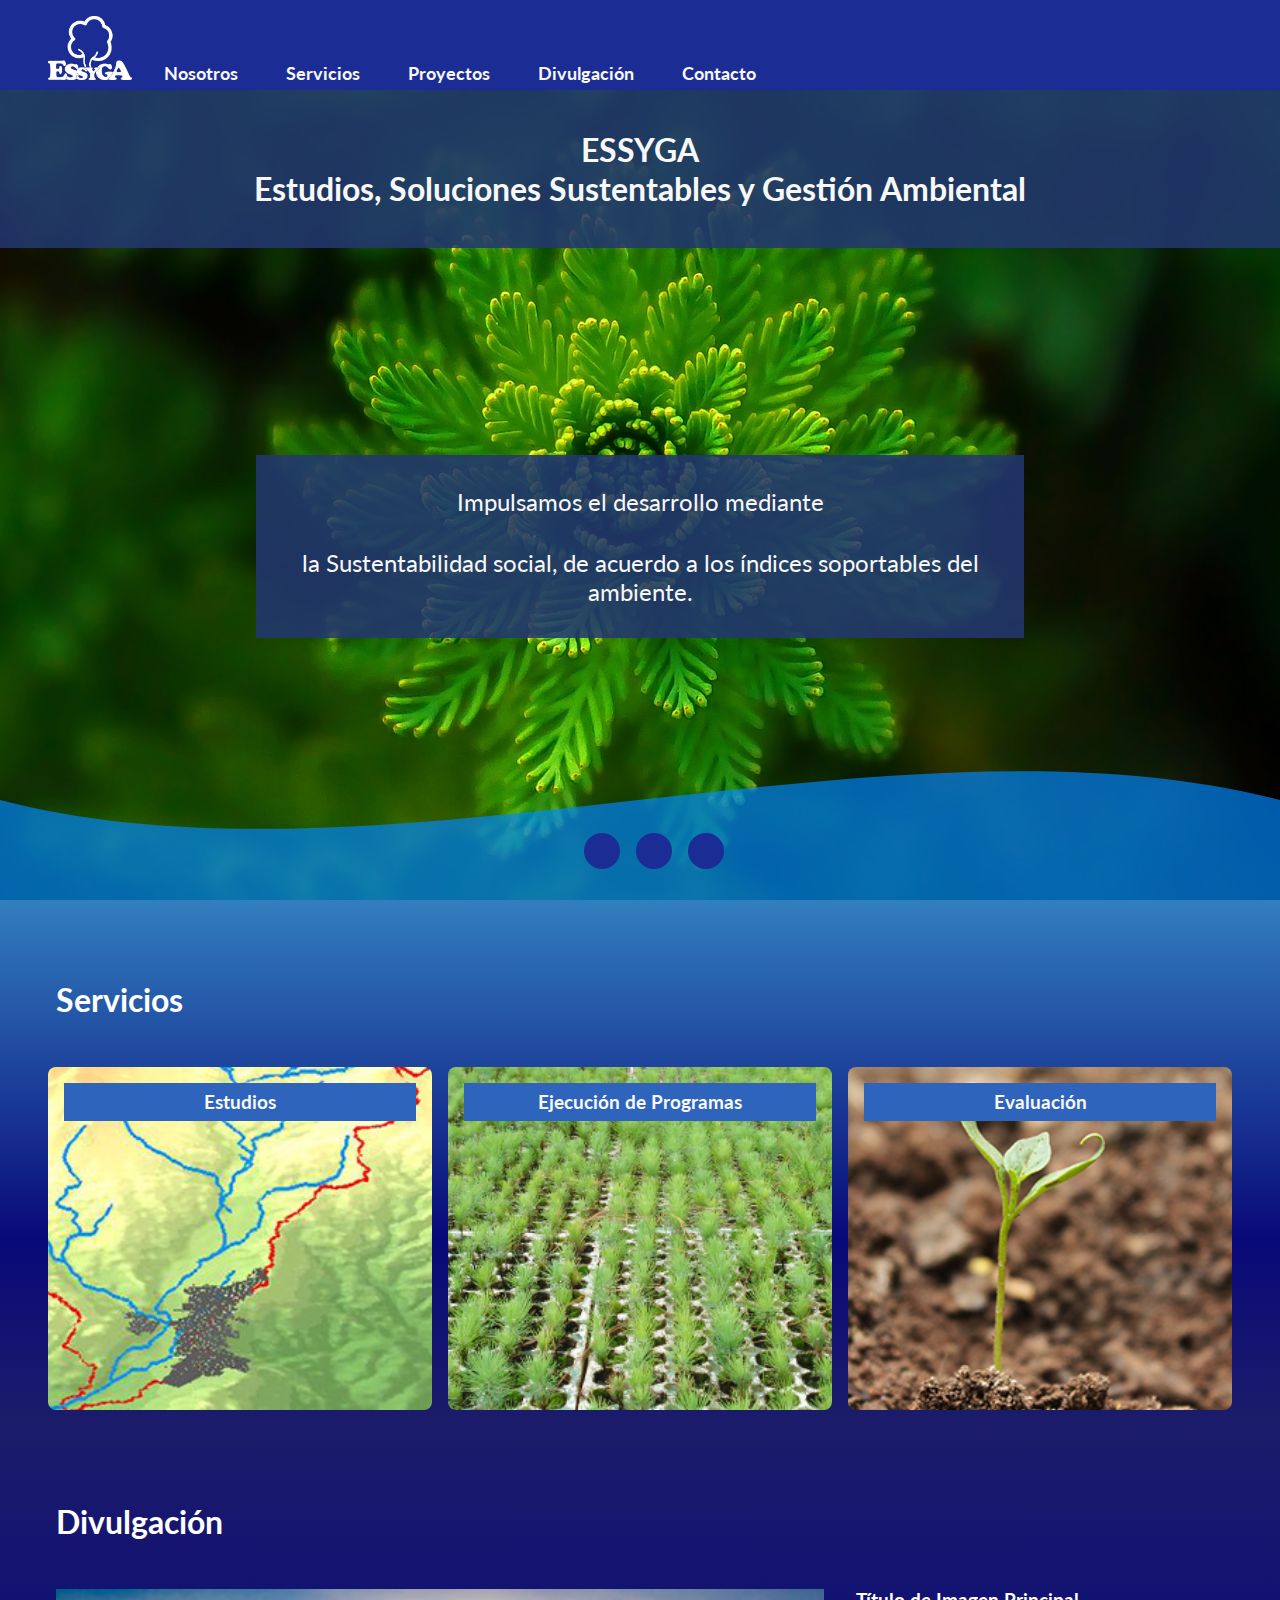
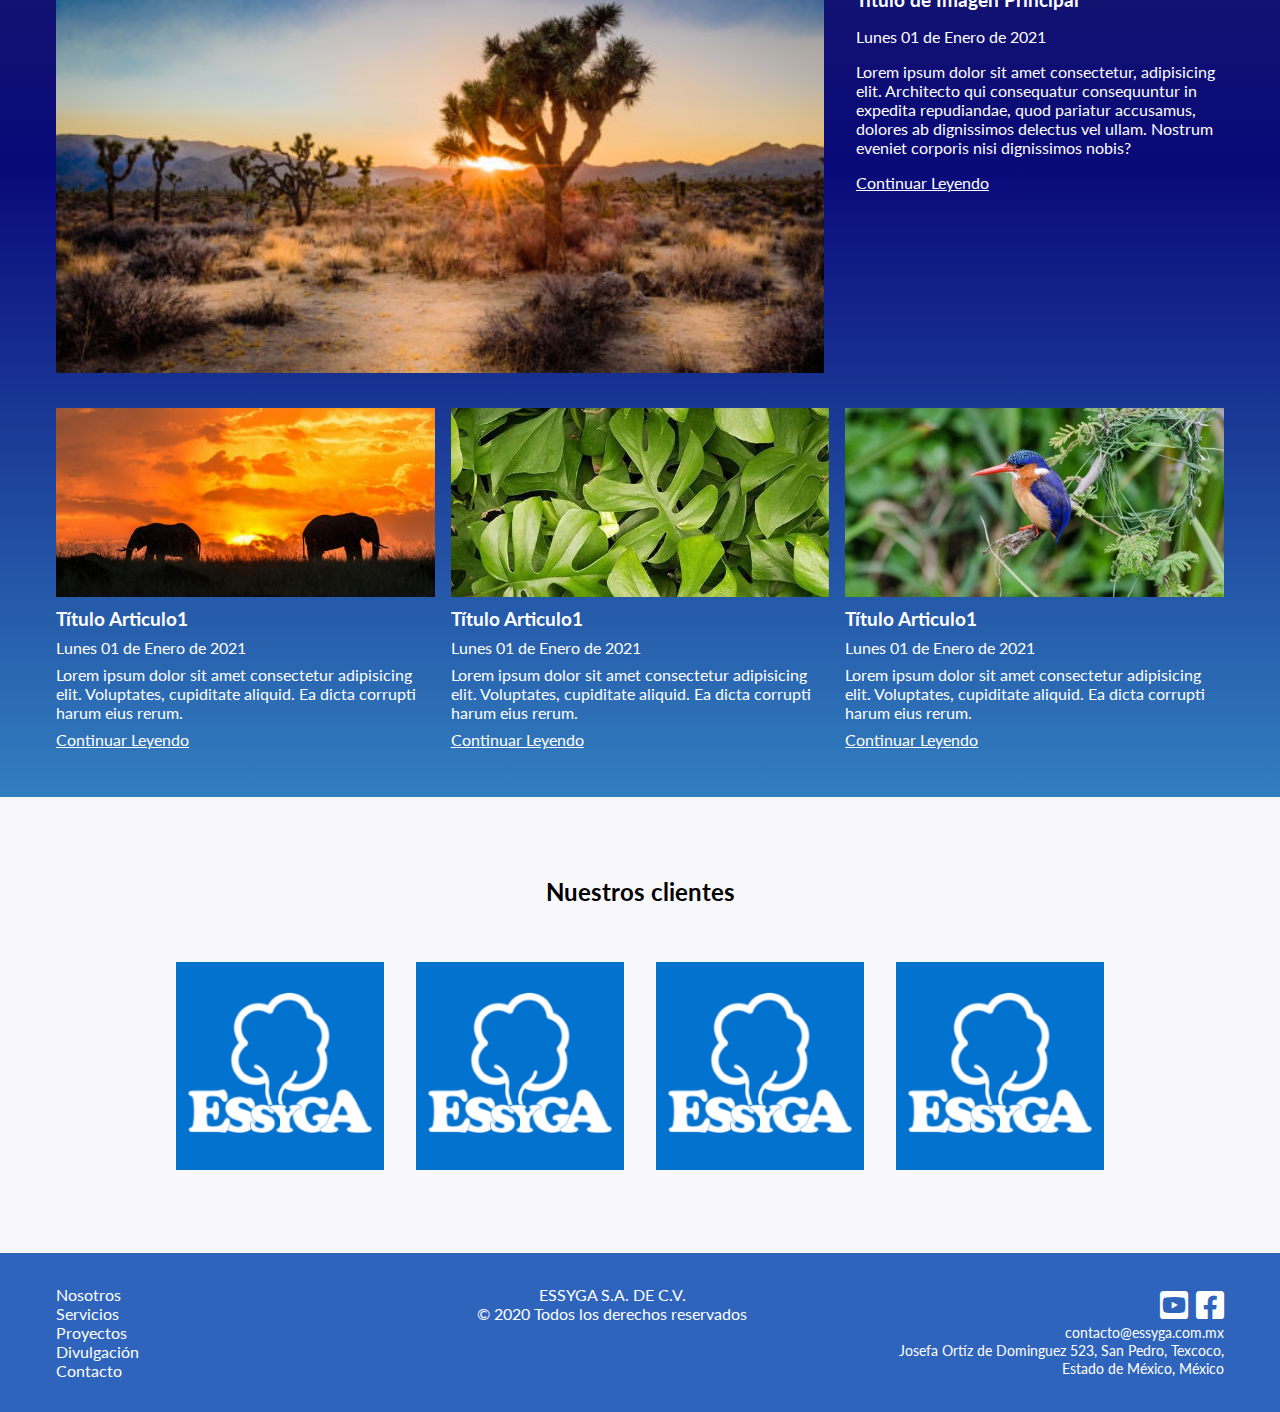
==== commit 5746ddf8: "5Abril2021_3" ====
--- a/index.html
+++ b/index.html
@@ -37,7 +37,7 @@
     </header>
     <!-- Iniciar Carrousel -->
     <div id="carrousel">
-        <h1 class="main_title"><span class="title_name">Essyga</span>Estudios, Soluciones Sustentables y Gestion Ambiental</h1>
+        <h1 class="main_title"><span class="title_name">Essyga</span>Estudios, Soluciones Sustentables y Gestión Ambiental</h1>
         <div class="text-carrousel active">
             <p>Impulsamos el desarrollo mediante</p>
             <p>la Sustentabilidad social, de acuerdo a los índices soportables del ambiente.</p>
--- a/styles/styles.css
+++ b/styles/styles.css
@@ -16,11 +16,53 @@
 
 }
 
+/*Globales*/
+
 .content{
     margin: auto;
     width: 95%;
     max-width: 1200px;
     
+}
+
+.bold{
+    font-weight: bold;
+}
+
+.blanco{
+    background-color: var(--blanco);
+}
+
+.blancoop{
+    background-color: #f8f8f8dc;
+}
+
+.azulOp{
+    background-color: #1b2d95c0;
+}
+
+.verde{
+    background-color: var(--verde);
+}
+
+.background1{
+    background: url('../img/imgbackground1.jpg');
+    background-position: center;
+    background-repeat: no-repeat;
+    background-size: cover;
+}
+
+.background2{
+    background: url('../img/imgbackground2.jpg');
+    background-position: center;
+    background-repeat: no-repeat;
+    background-size: cover;
+}
+
+.title{
+    padding: 24px 24px;
+    font-size: 32px;
+
 }
 
 header{
@@ -380,9 +422,6 @@
     padding-bottom: 40px;
 }
 
-.title{
-    margin: 24px 16px;
-}
 
 .img-principal{
     margin: 0 18px;
@@ -417,14 +456,34 @@
     margin-bottom: 24px;
 }
 
-
+.cont-img{
+    overflow: hidden;
+    
+}
 
 .modulo-tres img{
     width: 100%;
 }
 
+.img_link{
+    transform: scale(.95);
+    transition: all 0.3s ease;
+}
+
+.img_link:hover{
+    transform: scale(1);
+}
+
 .modulo-tres h3{
     padding: 16px 0;
+}
+
+.modulo-tres a{
+    color: var(--azulOscuro);
+}
+
+.modulo-tres a:hover{
+    color: var(--azulClaro);
 }
 
 .modulo-tres p{
@@ -605,10 +664,7 @@
 
     /* Nosotros */
 
-    .title{
-        margin: 16px;
-        font-size: 24px;
-    }
+   
 
     .img-principal{
         position: static;
@@ -667,6 +723,11 @@
 @media screen and (max-width: 570px){
     .content{
         width: 100%;
+    }
+
+    .title{
+        font-size: 24px;
+        padding: 16px;
     }
 
     #menu-btn{
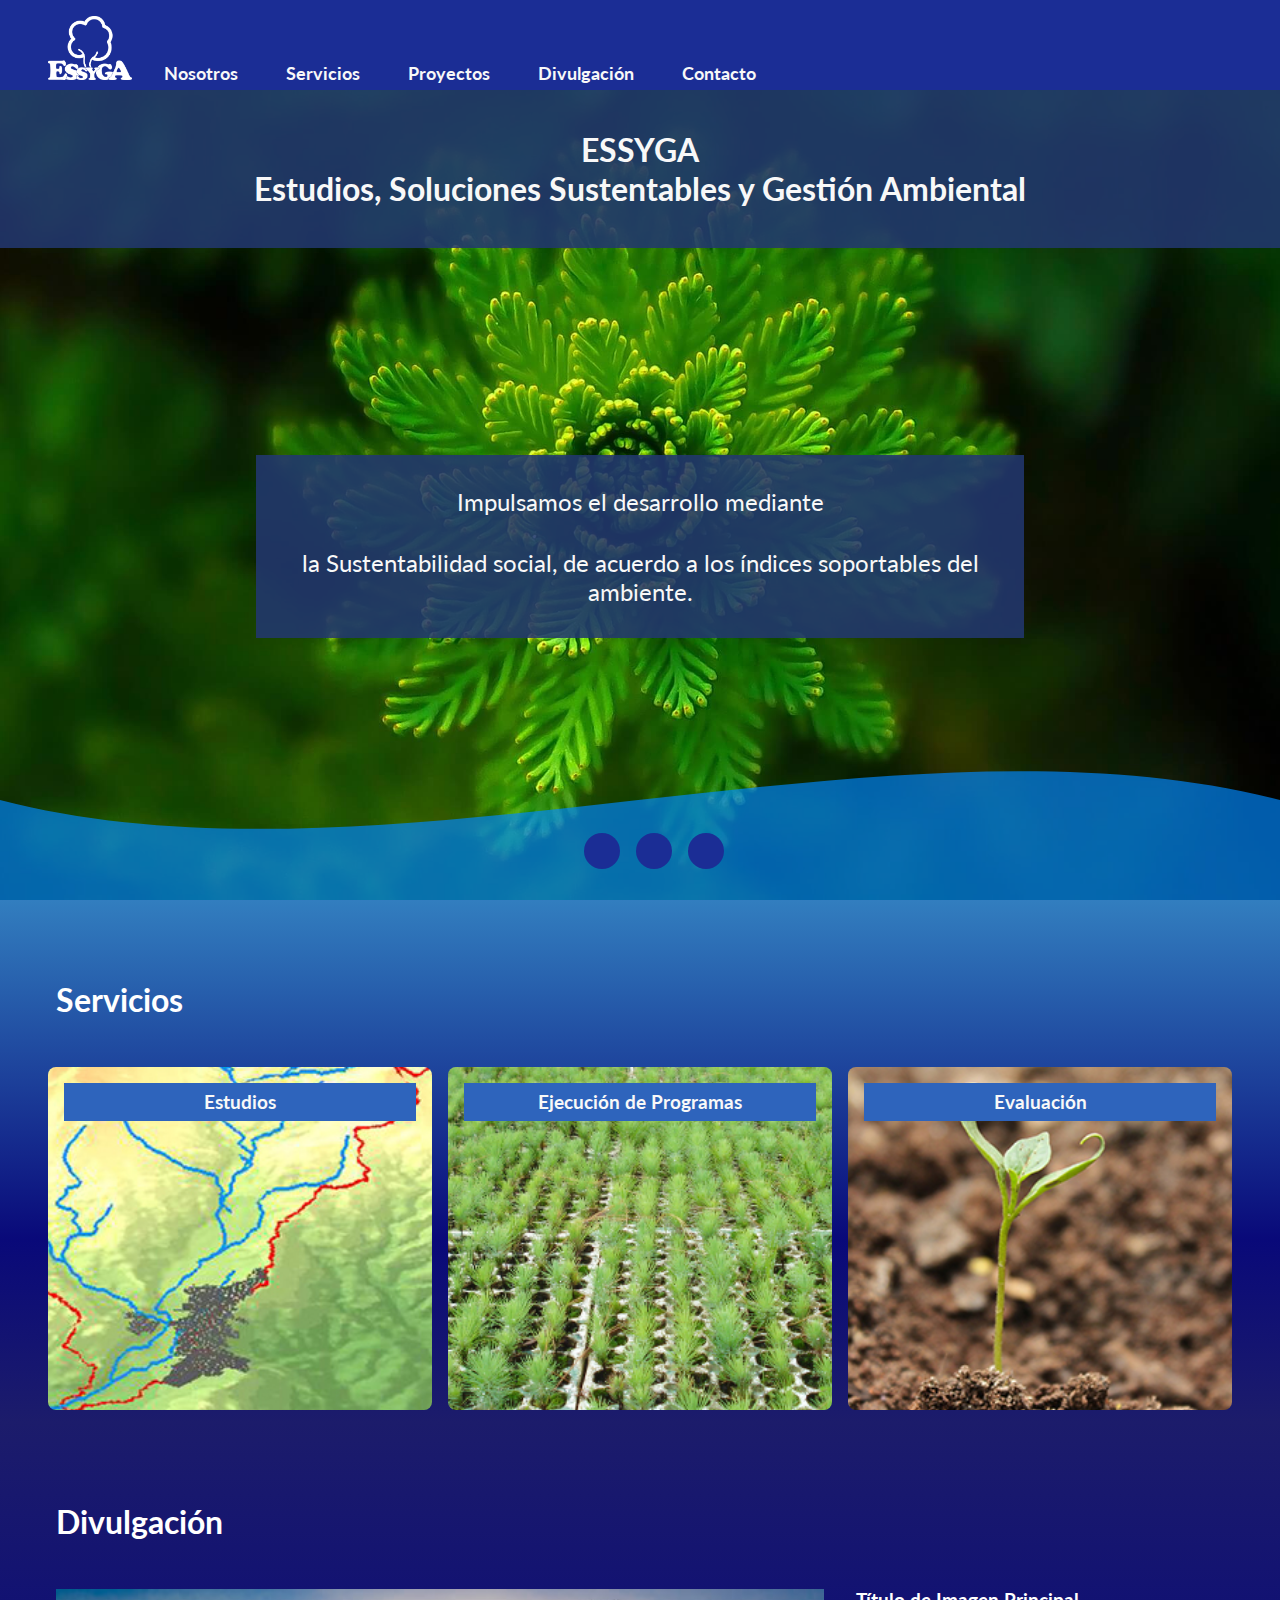
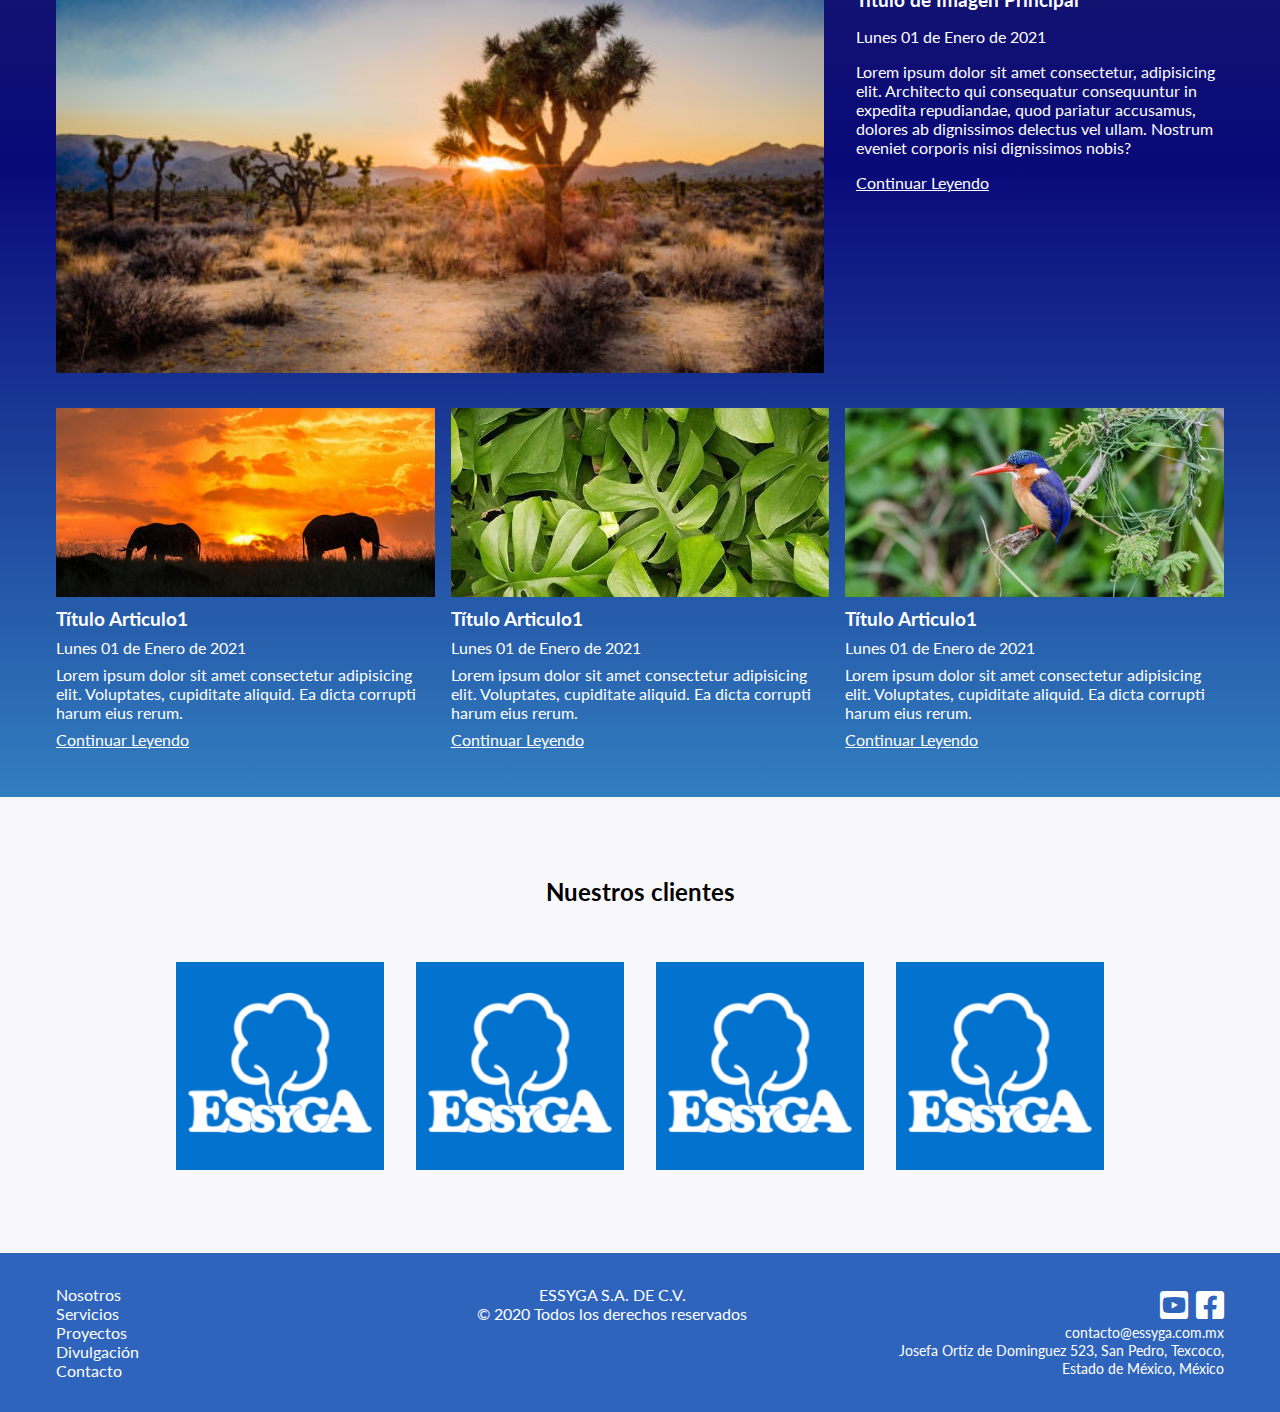
==== commit 4e2e9c10: "6Abril2021_1" ====
--- a/index.html
+++ b/index.html
@@ -31,7 +31,7 @@
                 <a href="servicios.html">Servicios</a>
                 <a href="proyectos.html">Proyectos</a>
                 <a href="divulgacion.html">Divulgación</a>
-                <a href="#">Contacto</a>                    
+                <a href="contacto.html">Contacto</a>                    
             </nav>
         </div>
     </header>
--- a/styles/styles.css
+++ b/styles/styles.css
@@ -7,22 +7,19 @@
 
 }
 
+/* #region Globales*/
+
 *{
     box-sizing: border-box;
     font-family: 'Lato', sans-serif;
     margin: 0;
     padding: 0;
-
-
-}
-
-/*Globales*/
+}
 
 .content{
     margin: auto;
     width: 95%;
-    max-width: 1200px;
-    
+    max-width: 1200px;    
 }
 
 .bold{
@@ -65,6 +62,10 @@
 
 }
 
+/* #endregion */
+
+/* #region header y menu*/
+
 header{
     background-color: var(--azulOscuro);
     position: sticky;
@@ -94,9 +95,6 @@
 .menu{
     z-index: 10;
     display: flex;
-
-
-
 }
 
 .menu a{
@@ -112,6 +110,9 @@
     background-color: var(--azulClaro);
 }
 
+/* #endregion */
+
+/* #region Carroulse */
 #carrousel{
     background-repeat: no-repeat;
     background-position: center;
@@ -186,6 +187,9 @@
     background-color: var(--verde);
 }
 
+/* #endregion */
+
+/* #region Servicios Inicio */
 #servicios{
     width: 100%;
     background: rgb(2,0,36);
@@ -265,8 +269,9 @@
     opacity: 100%;
     transition: all 0.4s;
 }
-
-
+/* #endregion */
+
+/* #region Divulgacion Inicio */
 #divulgacion{
     background: rgb(2,0,36);
     background: linear-gradient(180deg, rgb(28, 28, 107) 0%, rgba(9,9,121,1) 35%, #327EBF 100%);
@@ -341,6 +346,9 @@
     color: #fff;
 }
 
+/* #endregion */
+
+/* #region  Clientes*/
 #clientes{
     padding: 80px 0;
     background-color: rgb(248, 248, 250);
@@ -365,6 +373,9 @@
     width: 100%
 }
 
+/* #endregion */
+
+/* #region Footer*/
 footer{
     background-color: var(--azulClaro);
 }
@@ -417,7 +428,9 @@
     margin-left: 8px;
 }
 
-/* Nosotros */
+/* #endregion */
+
+/* #region Nosotros Servicios Proyectos */
 #nosotros-principal{
     padding-bottom: 40px;
 }
@@ -497,8 +510,9 @@
 .text-comp{
     padding: 0 8px;
 }
-
-/* Divulgacion */
+/* #endregion */
+
+/* #region Divulgacion */
 
 #divulgacion-principal{
     padding-bottom: 40px;
@@ -531,7 +545,96 @@
     padding-bottom: 40px;
 }
 
-
+/* #endregion */
+
+/* #region Contacto */
+
+.principal_contacto{
+    background-image: url(../img/essyga1.jpg);
+    background-position: center;
+    background-repeat: no-repeat;
+    background-size: cover;
+}
+
+.principal_contacto .texto_contacto{
+    background: linear-gradient(0deg, rgba(28, 28, 107, 0.76) 0%, rgba(9, 9, 121, 0.5) 35%, #327dbf00 100%);
+    width: 100%;
+    height: 100%;
+    padding: 56px 0;
+    
+}
+
+.texto_contacto h1, .texto_contacto h2{
+    text-align: center;
+    color: var(--blanco);
+}
+
+.contenido_contacto{
+    padding: 40px 24px;
+}
+
+.formulario_contacto{
+    background-color: var(--azulClaro);    
+    width: min(600px, 100%);
+    margin: 0 auto;
+    padding: 12px;
+    border-radius: 8px;
+
+}
+
+.formulario_contacto fieldset{
+    border: none; 
+
+}
+
+.formulario_contacto legend{
+    color: var(--blanco);
+    text-transform: uppercase;
+    font-size: 18px;
+    text-align: center;
+    font-weight: bold;
+    margin-bottom: 20px;
+}
+
+
+.campos{
+    color: var(--blanco);
+    display: block;
+    font-weight: bold;
+    margin-bottom: 12px;
+}
+
+.campos label{
+    display: block;
+    margin-bottom: 8px;
+
+}
+
+.campos input{
+    border: none;
+    width: 100%;
+    padding: 12px;
+    border-radius: 4px;
+    margin-bottom: 8px;
+}
+
+.formulario_contacto .btn_formulario{
+    border: none;
+    display: block;
+    background-color: var(--azulOscuro);
+    color: var(--blanco);
+    padding: 12px;
+    border-radius: 4px;
+    width: 50%;
+    cursor: pointer;
+    text-transform: uppercase;
+    font-weight: bold;
+    margin: auto;
+
+
+}
+
+/* #endregion */
 
 
 
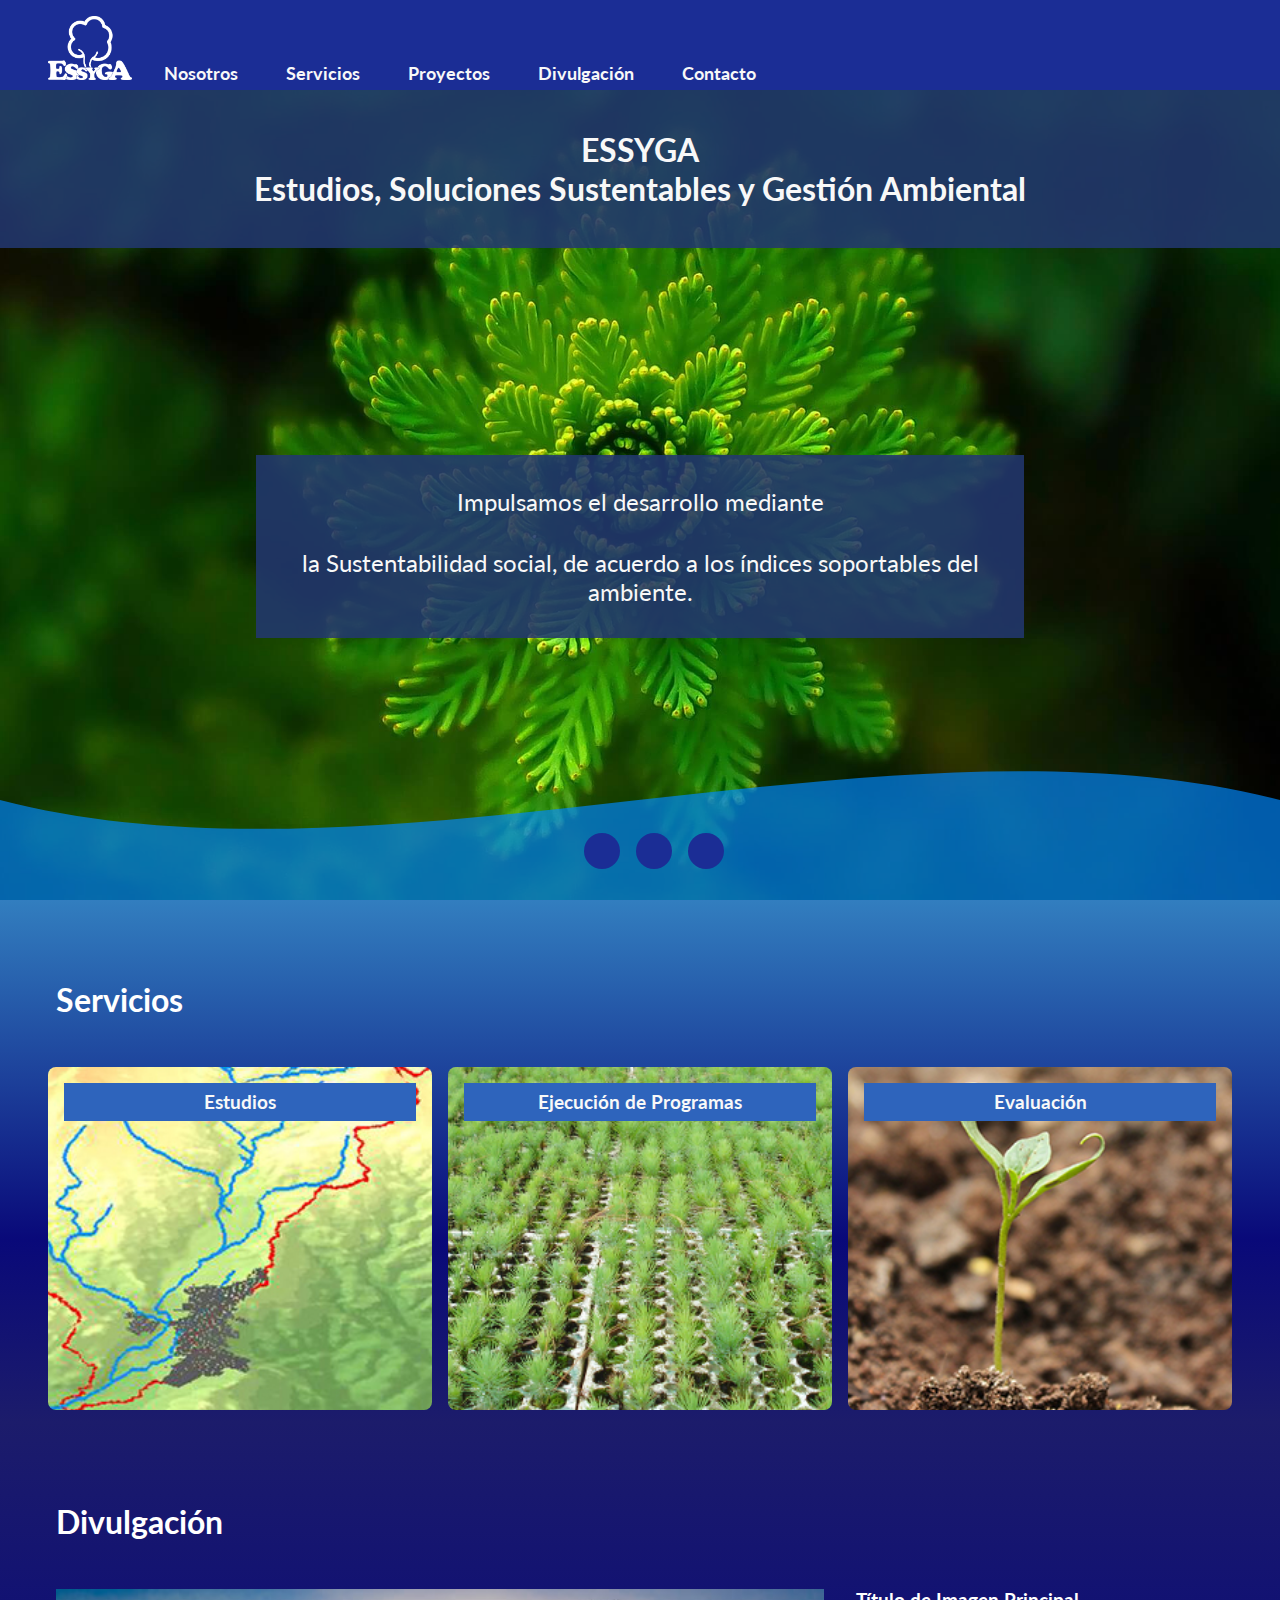
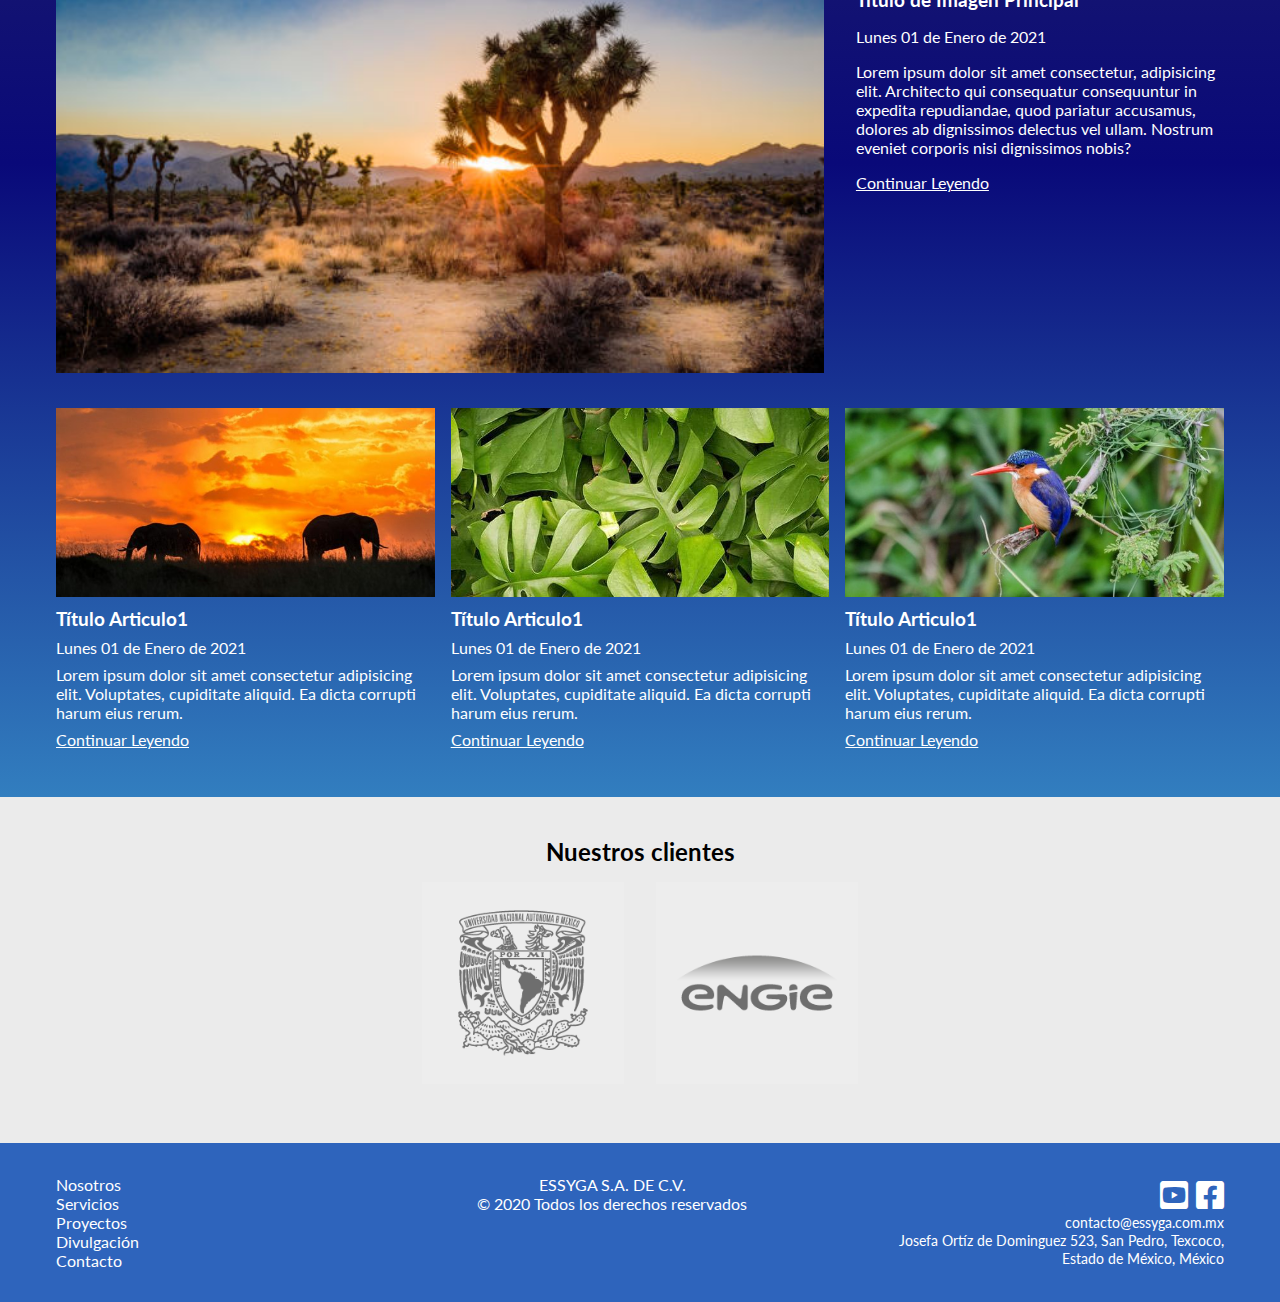
==== commit 0ce82e79: "21/04/2021" ====
--- a/index.html
+++ b/index.html
@@ -157,16 +157,10 @@
             <h2 class="titulo-clientes">Nuestros clientes</h2>
             <div class="content-clientes">
                 <div class="logo-cliente">
-                    <img src="img/essygalogoazul.jpg" alt="">
+                    <img src="img/logos/unamlogo.png" alt="">
                 </div>
                 <div class="logo-cliente">
-                    <img src="img/essygalogoazul.jpg" alt="">
-                </div>
-                <div class="logo-cliente">
-                    <img src="img/essygalogoazul.jpg" alt="">
-                </div>
-                <div class="logo-cliente">
-                    <img src="img/essygalogoazul.jpg" alt="">
+                    <img src="img/logos/engielogo.png" alt="">
                 </div>
             </div>
         </div>
--- a/styles/styles.css
+++ b/styles/styles.css
@@ -4,6 +4,7 @@
     --verde: #71BC3A;
     --blanco: #F8F8F8;
     --negro: #1F1F1F;
+    --grisClaro: #ebebeb;
 
 }
 
@@ -106,7 +107,7 @@
     text-decoration: none;
 }
 
-.menu a:hover{
+.menu a:hover, .menu a.active{
     background-color: var(--azulClaro);
 }
 
@@ -233,7 +234,7 @@
 }
 
 #serv2{
-    background-image: url("/img/servicios/servicio9.jpg");    
+    background-image: url("../img/servicios/servicio9.jpg");    
 }
 
 #serv3{
@@ -350,8 +351,8 @@
 
 /* #region  Clientes*/
 #clientes{
-    padding: 80px 0;
-    background-color: rgb(248, 248, 250);
+    padding: 40px 0;
+    background-color: var(--grisClaro);
 }
 
 .titulo-clientes{
@@ -359,9 +360,9 @@
 }
 
 .content-clientes{
-    margin-top: 56px;
     display: flex;
     justify-content: center;
+    padding: 16px;
 }
 
 .logo-cliente{
@@ -450,7 +451,7 @@
     position: absolute;
     bottom: 40%;
     left: 40px;
-    color: #fff;
+    color: var(--blanco);
 }
 
 #nosotros-segunda-sec{
@@ -479,12 +480,12 @@
 }
 
 .img_link{
-    transform: scale(.95);
+    transform: scale(1);
     transition: all 0.3s ease;
 }
 
 .img_link:hover{
-    transform: scale(1);
+    transform: scale(1.1);
 }
 
 .modulo-tres h3{
@@ -560,7 +561,7 @@
     background: linear-gradient(0deg, rgba(28, 28, 107, 0.76) 0%, rgba(9, 9, 121, 0.5) 35%, #327dbf00 100%);
     width: 100%;
     height: 100%;
-    padding: 56px 0;
+    padding: 64px 0;
     
 }
 
@@ -569,7 +570,30 @@
     color: var(--blanco);
 }
 
-.contenido_contacto{
+.contenedor_datos{
+    padding: 40px 24px;
+    padding-bottom: 0;
+}
+
+.contenido_datos{
+    background-color: var(--azulClaro);
+    padding: 12px;
+    width: min(600px, 100%);
+    margin: 0 auto;
+    border-radius: 8px;
+    color: var(--blanco);
+}
+
+.contenido_datos .datos{
+    display: flex;
+    align-items: center;
+}
+
+.datos p{
+    margin-left: 16px;
+}
+
+.contenedor_formulario{
     padding: 40px 24px;
 }
 
@@ -995,5 +1019,21 @@
         width: 100%;
     }
 
+    /* Contacto */
+
+    .contenido_datos .datos{
+        flex-direction: column;
+
+    }
+    .datos p{
+        margin: 8px auto;
+        text-align: center;
+    }
+
+    .datos .campo_texto{
+        display: block;
+
+    }
+
 
 }